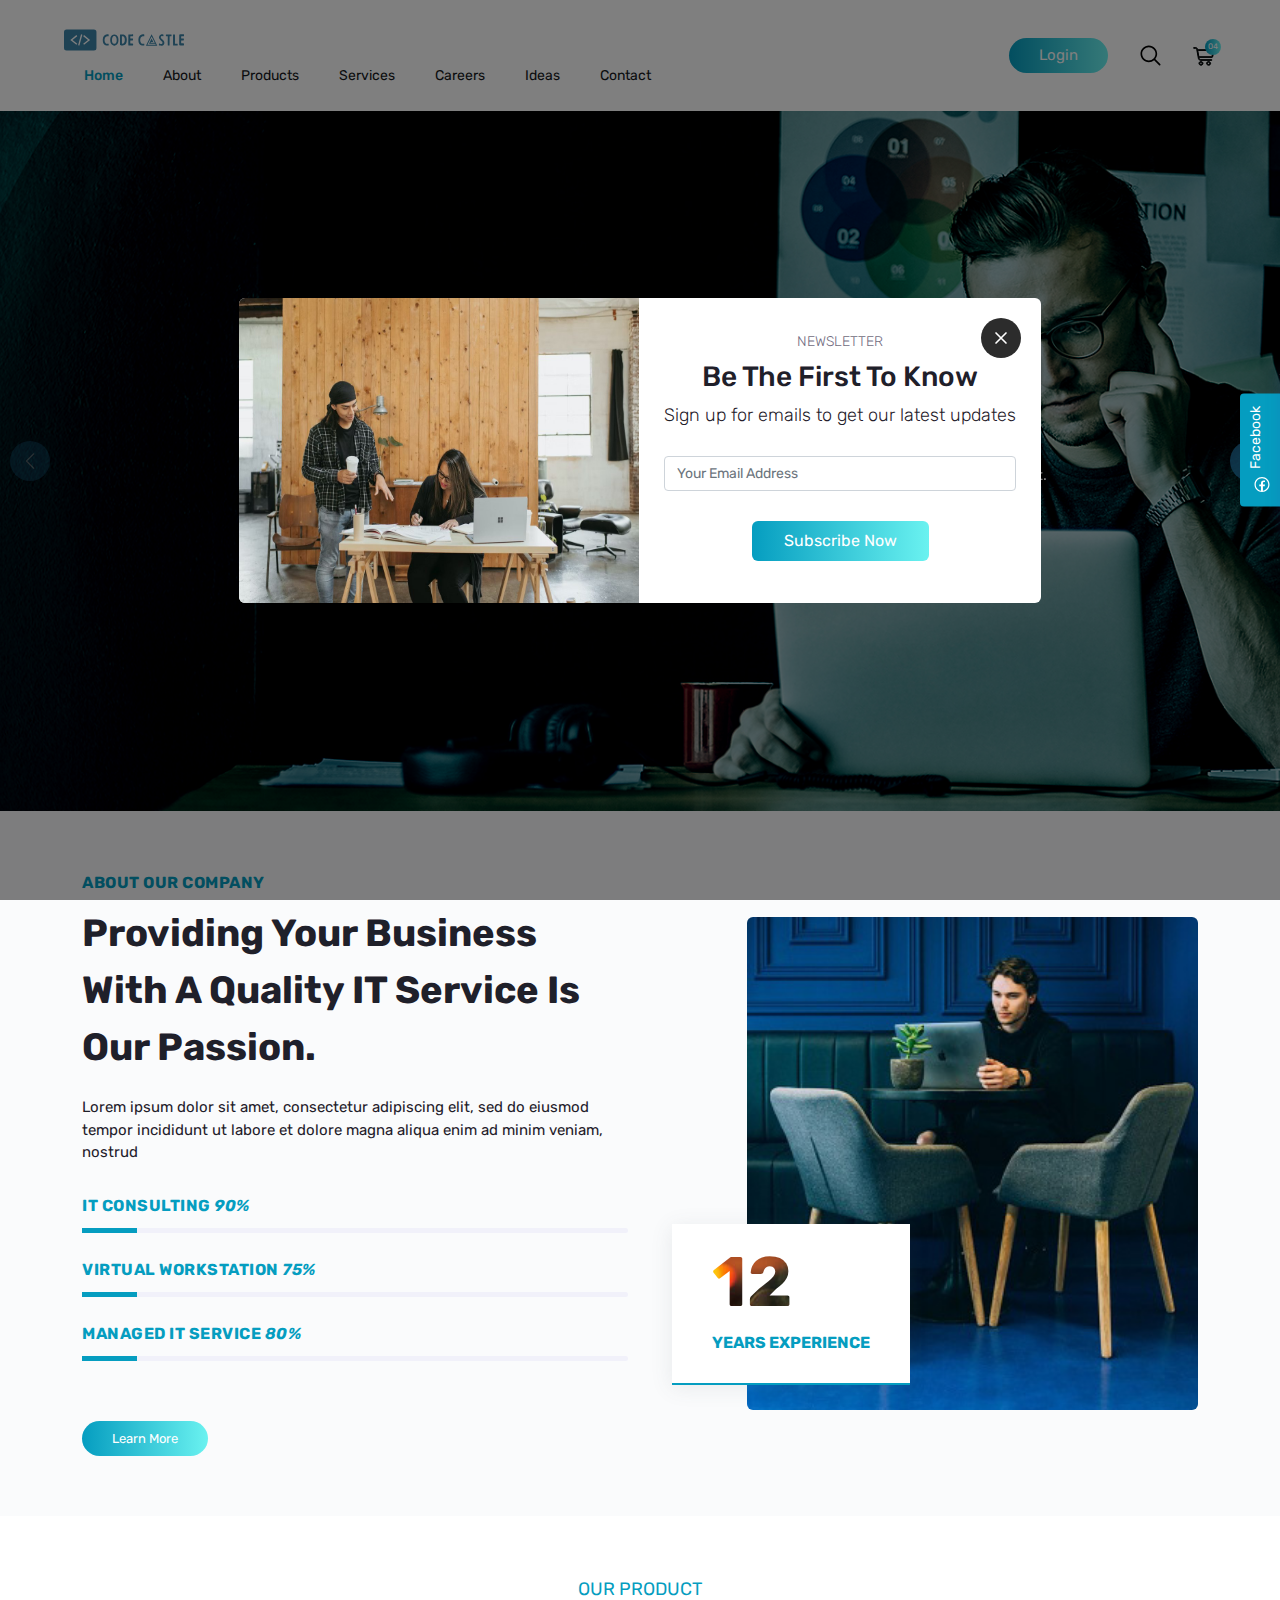
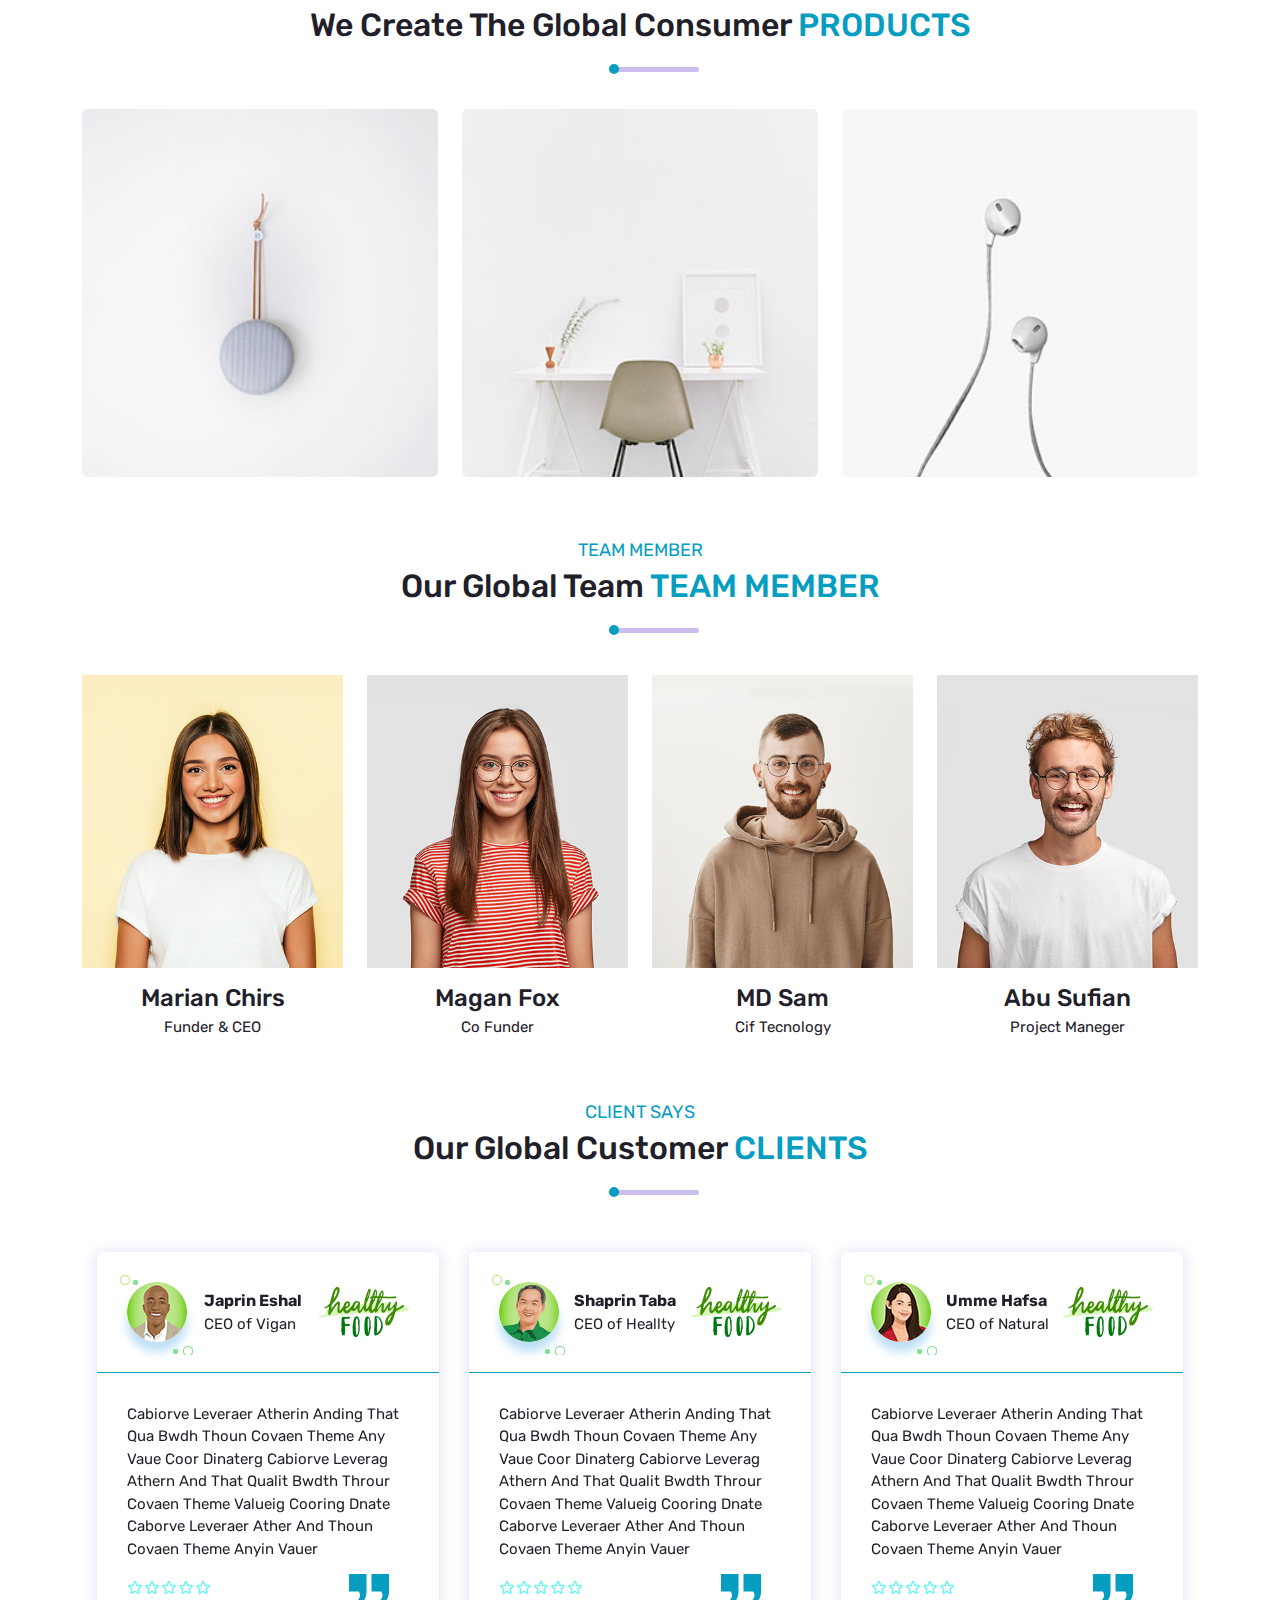
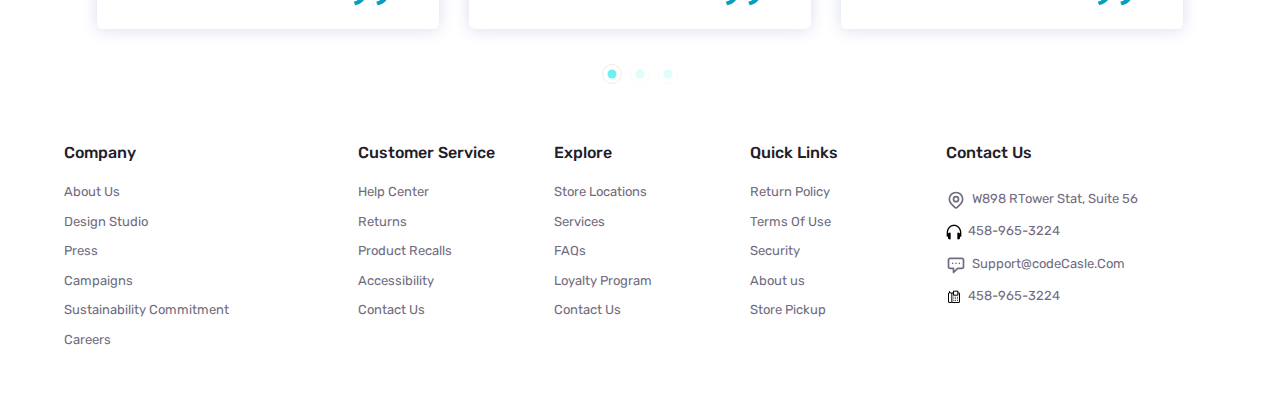
==== about.html @ 549ed630 "about page" ====
<!DOCTYPE html>
<html lang="en">
  <head>
    <meta charset="UTF-8" />
    <meta http-equiv="X-UA-Compatible" content="IE=edge" />
    <meta name="viewport" content="width=device-width, initial-scale=1.0" />
    <!-- google fonts -->
    <link
      href="https://fonts.googleapis.com/css2?family=Rubik:wght@300;400;500;600;700&display=swap"
      rel="stylesheet"
    />
    <!-- bootstrap css -->
    <link rel="stylesheet" href="assets/css/bootstrap.min.css" />
    <!-- animate css -->
    <link rel="stylesheet" href="assets/css/animate.css" />
    <!-- swiper css -->
    <link rel="stylesheet" href="assets/css/swiper.min.css" />
    <!-- style css -->
    <link rel="stylesheet" href="assets/sass/style.css" />
    <title>Code Castle</title>
  </head>
  <body>
    <!-- header area start -->
    <header>
      <div class="header-sticky">
        <div class="theme-container">
          <div class="header-item">
            <div class="logo-area">
              <div class="logo">
                <a href="index.html">
                  <svg
                    viewBox="0 0 380.8143394969395 66"
                    height="40"
                    width="120"
                    style="width: 120px; height: 40px;"
                  >
                    <defs id="SvgjsDefs1644"></defs>
                    <g
                      id="SvgjsG1645"
                      featurekey="symbolGroupContainer"
                      transform="matrix(1,0,0,1,0,0)"
                      fill="#3d84a8"
                    >
                      <rect width="103" height="66" rx="8"></rect>
                    </g>
                    <g
                      id="SvgjsG1646"
                      featurekey="symbolFeature-0"
                      transform="matrix(0.7184595667596766,0,0,0.7184595667596766,15.577022004604386,-3.1074701197818904)"
                      fill="#ffffff"
                    >
                      <g
                        xmlns="http://www.w3.org/2000/svg"
                        transform="translate(0,-952.36218)"
                      >
                        <path
                          style="
                            text-indent: 0;
                            text-transform: none;
                            direction: ltr;
                            block-progression: tb;
                            baseline-shift: baseline;
                            color: ;
                            enable-background: accumulate;
                          "
                          d="m 53.593797,977.56534 -13,47.99996 5.8124,1.5937 13,-47.99991 -5.8124,-1.59375 z m -20.4688,3.4375 -23.9999995,18.99996 -2.9688,2.375 2.9688,2.3438 23.9999995,19 3.75,-4.7188 -21.031199,-16.625 21.031199,-16.65622 -3.75,-4.71875 z m 33.750001,0 -3.750001,4.71875 21.031206,16.65621 -21.031206,16.625 3.750001,4.7188 24.000004,-19 2.968801,-2.3438 -2.968801,-2.375 -24.000004,-18.99996 z"
                          fill="#ffffff"
                          fill-opacity="1"
                          stroke="none"
                          marker="none"
                          visibility="visible"
                          display="inline"
                          overflow="visible"
                        ></path>
                      </g>
                    </g>
                    <g
                      id="SvgjsG1647"
                      featurekey="nameLeftFeature-0"
                      transform="matrix(1.1879132778535655,0,0,1.1879132778535655,120.6165018480144,3.435951267176149)"
                      fill="#3d84a8"
                    >
                      <path
                        d="M17.8 14.719999999999999 c0.04 -1.32 0 -2.4 0 -3.68 c0 -1.48 -2.68 -1.32 -3.64 -1.28 c-4.28 0.28 -8.36 3 -10.32 6.72 c-0.56 1.08 -0.96 2.2 -1.24 3.36 c-0.68 2.72 -0.72 5.6 -0.4 8.36 c0.28 2.6 0.96 5.2 2.56 7.28 c2.76 3.64 7.84 4.92 12.2 4.24 c0.2 -0.04 0.4 -0.08 0.56 -0.2 c0.12 -0.08 0.24 -0.24 0.24 -0.4 l0.12 -2.28 c0.04 -0.72 0 -0.68 0 -1.4 c0 -0.96 -2 -0.24 -3.24 -0.24 c-1.2 0 -2.48 -0.04 -3.56 -0.6 c-1.92 -1.08 -3 -3.24 -3.6 -5.28 c-0.68 -2.2 -0.84 -4.56 -0.44 -6.8 c0.48 -2.92 1.88 -6.28 4.96 -7.28 c1.76 -0.6 3.64 -0.4 5.4 -0.2 c0.24 0.04 0.4 -0.12 0.4 -0.32 z M42.959999999999994 17.36 c0.84 2.48 1.04 5.16 1.04 7.8 c0 2.2 -0.4 4.32 -0.96 6.44 c-0.72 2.52 -1.92 4.8 -4.08 6.28 c-1.6 1.16 -3.28 1.92 -5.24 2.12 c-0.28 0 -0.52 0.04 -0.8 0.04 c-0.24 0 -0.48 -0.04 -0.76 -0.04 c-1.96 -0.2 -3.64 -0.96 -5.28 -2.12 c-2.12 -1.48 -3.36 -3.76 -4.04 -6.28 c-0.6 -2.12 -0.96 -4.24 -0.96 -6.44 c0 -2.64 0.2 -5.32 1.04 -7.8 c1.48 -4.28 5.56 -7.32 10 -7.4 c4.44 0.08 8.52 3.12 10.04 7.4 z M39.08 28.08 c0.4 -2.44 0.24 -4.92 -0.24 -7.36 c-0.48 -2.2 -1.44 -4.36 -3.28 -5.68 c-0.32 -0.24 -0.68 -0.44 -1.04 -0.56 c-0.52 -0.24 -1.08 -0.32 -1.6 -0.32 s-1.04 0.08 -1.56 0.32 c-0.4 0.12 -0.72 0.32 -1.04 0.56 c-1.88 1.32 -2.84 3.48 -3.28 5.68 c-0.48 2.44 -0.64 4.92 -0.24 7.36 c0.4 2.2 1.2 5.16 3.28 6.28 c0.88 0.48 1.84 0.8 2.84 0.84 c1 -0.04 2 -0.36 2.88 -0.84 c2.08 -1.12 2.88 -4.08 3.28 -6.28 z M64.84 32.64 c0.24 -0.52 0.44 -1.04 0.64 -1.56 c0.44 -1.28 0.52 -2.6 0.64 -3.92 c0.24 -2.8 0.16 -5.64 -0.56 -8.36 c-0.88 -3.48 -3.12 -6.68 -6.48 -8.16 c-1.52 -0.68 -3.24 -0.76 -4.88 -0.72 c-1.72 0 -3.48 -0.08 -5.2 0.08 c-0.48 0.04 -0.72 0.28 -0.8 0.72 c-0.08 0.48 -0.16 0.96 -0.16 1.4 c0.08 2.44 0 9.68 0.08 10.88 c0.04 1.08 -0.08 2.4 -0.08 3.48 c0.04 2.68 0 5.4 0 8.08 c0 1.12 -0.04 2.2 -0.04 3.32 c0 1.2 -0.44 1.72 2.84 1.72 c2.92 0 5.96 -0.24 8.72 -1.28 c2.56 -0.92 4.16 -3.28 5.28 -5.68 z M53.2 28.48 l0 -4.8 c0 -3.04 0.08 -5 -0.04 -7.56 l0 -0.48 c0.04 -0.84 0.16 -0.88 1.04 -0.88 c1.16 -0.04 2 0.24 3 0.64 s1.56 1.28 2.08 2.12 c1 1.64 1.4 3.44 1.48 5.32 c0.04 1.08 0.08 2.16 0.08 3.24 c0 5.12 -3 8.68 -5.64 8.68 c-1.76 0 -2.04 0.12 -2.04 -1.04 c0 -1.2 0.08 -2.4 0.08 -3.6 c-0.04 -0.52 -0.04 -1.08 -0.04 -1.64 z M70.28000000000002 31.8 l-0.04 0 c0 1 -0.04 2.04 0 3.08 c0.04 1.28 0.12 2.56 0.2 3.84 c0 0.44 0.12 0.56 0.52 0.64 c0.84 0.2 1.64 0.24 2.48 0.24 c2.16 -0.08 4.32 0.08 6.48 0 c0.88 -0.04 1.28 0.04 2.16 -0.12 c0.8 -0.16 1.08 -0.6 1.08 -1.8 c-0.08 -0.76 -0.04 -1.08 -0.04 -2 c0 -1.32 -0.92 -1.76 -1.72 -1.72 c-0.56 0.04 -3.24 -0.04 -4.32 -0.04 c-1.8 0.04 -1.52 0.28 -1.52 -1.6 c0 -1.52 0.04 -3.48 0.04 -5.04 c0 -0.84 0.08 -1.12 0.88 -1.12 l5 0 c0.8 0.12 1.36 -0.44 1.36 -1.28 s0.08 -0.88 0.08 -1.72 l-0.12 -1.2 c-0.08 -0.68 -0.32 -0.92 -1 -0.92 c-0.44 0 -0.88 0.04 -1.32 0.08 c-1.72 0.12 -2.52 -0.12 -4.2 0 c-0.56 0 -0.64 -0.08 -0.68 -0.6 c-0.16 -1.56 0 -3.28 0.16 -4.84 c0.04 -0.64 0.2 -0.76 0.8 -0.8 l5.64 -0.04 c0.76 -0.08 1 -0.04 0.96 -0.8 c-0.08 -1.16 0.04 -2.36 -0.08 -3.52 c-0.08 -0.64 -0.28 -0.76 -1 -0.76 c-1.2 0.04 -1.48 0.04 -2.68 0.12 c-1.2 0.04 -6 0.04 -7.16 0.04 c-1.68 0 -1.8 -0.12 -1.84 1.92 c-0.08 1.6 -0.04 3.24 -0.04 4.88 c0 2.8 -0.16 12.84 -0.08 15.08 z M112.96000000000001 14.719999999999999 c0.04 -1.32 0 -2.4 0 -3.68 c0 -1.48 -2.68 -1.32 -3.64 -1.28 c-4.28 0.28 -8.36 3 -10.32 6.72 c-0.56 1.08 -0.96 2.2 -1.24 3.36 c-0.68 2.72 -0.72 5.6 -0.4 8.36 c0.28 2.6 0.96 5.2 2.56 7.28 c2.76 3.64 7.84 4.92 12.2 4.24 c0.2 -0.04 0.4 -0.08 0.56 -0.2 c0.12 -0.08 0.24 -0.24 0.24 -0.4 l0.12 -2.28 c0.04 -0.72 0 -0.68 0 -1.4 c0 -0.96 -2 -0.24 -3.24 -0.24 c-1.2 0 -2.48 -0.04 -3.56 -0.6 c-1.92 -1.08 -3 -3.24 -3.6 -5.28 c-0.68 -2.2 -0.84 -4.56 -0.44 -6.8 c0.48 -2.92 1.88 -6.28 4.96 -7.28 c1.76 -0.6 3.64 -0.4 5.4 -0.2 c0.24 0.04 0.4 -0.12 0.4 -0.32 z"
                      ></path>
                    </g>
                    <g
                      id="SvgjsG1648"
                      featurekey="inlineSymbolFeature-0"
                      transform="matrix(0.45,0,0,0.45,255.5,10.5)"
                      fill="#3d84a8"
                    >
                      <path
                        xmlns="http://www.w3.org/2000/svg"
                        d="M50,10L10,90h80L50,10z M50,24.909L72.546,70H42.36l3.333-6.667h16.064L50,39.814L31.575,76.667h44.304l3.333,6.666H20.788  L50,24.909z"
                      ></path>
                    </g>
                    <g
                      id="SvgjsG1649"
                      featurekey="nameRightFeature-0"
                      transform="matrix(1.182702551094931,0,0,1.182702551094931,298.6351877571054,3.4568273422665303)"
                      fill="#3d84a8"
                    >
                      <path
                        d="M10.16 9.8 c-0.76 0.04 -1.52 0.16 -2.28 0.4 c-1.64 0.56 -3.12 1.68 -4.12 3.12 c-0.88 1.32 -1.24 2.88 -1.36 4.44 c-0.08 1.2 0.04 2.44 0.6 3.52 c0.6 1.16 1.64 2.16 2.52 3.12 c0.8 0.84 1.6 1.68 2.48 2.44 c0.8 0.76 1.72 1.36 2.52 2.16 c1.16 1.16 1.6 3.8 0.76 5.24 c-1 1.6 -3.36 1.84 -4.92 1.32 c-0.8 -0.28 -1.52 -0.88 -2.2 -1.36 c-0.4 -0.28 -0.88 -0.4 -1.16 0.08 c-0.16 0.24 -0.24 0.52 -0.32 0.76 c-0.28 1 -0.64 1.92 -0.68 3 c-0.04 1.24 2.32 1.6 3.2 1.8 c3.92 0.92 8.64 0.2 10.68 -3.68 c0.4 -0.8 0.68 -1.64 0.84 -2.52 c0.04 -0.32 0.08 -0.6 0.08 -0.92 c0.16 -2.56 -0.88 -4.72 -2.44 -6.64 c-1.68 -2.08 -3.8 -3.52 -5.76 -5.32 c-1.2 -1.12 -1.64 -2.88 -1.28 -4.48 c0.36 -1.72 2.32 -2.16 3.8 -1.72 c0.44 0.12 0.8 0.32 1.2 0.56 c0.24 0.12 0.48 0.28 0.8 0.28 c0.56 0.04 0.64 -0.4 0.76 -0.84 c0.28 -1 0.76 -1.8 0.96 -2.76 c0.2 -1.08 -0.68 -1.28 -1.56 -1.56 c-1.04 -0.28 -2.04 -0.48 -3.12 -0.44 z M25.880000000000003 35.64 c0.04 1.24 0.04 2.48 0.08 3.72 c0 0.56 0.04 0.64 0.6 0.64 l3.6 0 c0.76 0 0.6 -1.28 0.56 -1.96 l0.12 -22.4 c0 -0.6 0.2 -0.8 1 -0.8 l3.52 0 c0.84 0 0.64 -1.44 0.64 -2.44 c0 -0.88 0.32 -2.4 -0.64 -2.4 c-0.68 0 -7.2 0 -9.88 0.04 c-1.32 0 -2.4 -0.04 -3.72 -0.04 c-1 0 -0.96 0.8 -0.96 2.56 c0 1.12 -0.04 2.24 0.92 2.24 c0.56 0 2.84 0 3.48 0.04 c0.4 0 0.68 0.12 0.76 0.56 c0 0.12 0.04 0.24 0.04 0.36 c0 2.88 -0.2 16.28 -0.12 19.88 z M40.040000000000006 13.920000000000002 c-0.04 2.48 0.2 20.6 0.16 21.92 c0 1.24 0 2.48 0.04 3.72 c0 0.2 0.12 0.4 0.32 0.4 c2.8 0.12 5.56 -0.12 8.36 -0.08 c0.92 0.04 1.84 0 2.72 0 c0.88 -0.04 0.96 -0.4 0.92 -1.12 c-0.04 -1.12 -0.04 -2.12 -0.04 -3.2 c-0.04 -0.56 -0.36 -0.76 -0.84 -0.76 c-1.64 0.04 -3.28 -0.04 -4.92 0.04 c-0.28 0.04 -0.56 0.04 -0.84 0.04 c-0.48 -0.04 -0.6 -0.16 -0.64 -0.68 l0 -0.6 c-0.12 -3.32 0.12 -6.76 0.12 -10.08 c-0.04 -2.8 0 -5.32 -0.04 -7.8 c0 -1.08 0 -2.16 -0.04 -3.2 c-0.04 -0.64 0 -1.32 -0.16 -1.96 c-0.08 -0.24 -0.2 -0.56 -0.48 -0.56 l-3.76 0 c-0.64 0 -0.84 0.44 -0.88 1.08 l0 2.84 z M56.6 31.8 l-0.04 0 c0 1 -0.04 2.04 0 3.08 c0.04 1.28 0.12 2.56 0.2 3.84 c0 0.44 0.12 0.56 0.52 0.64 c0.84 0.2 1.64 0.24 2.48 0.24 c2.16 -0.08 4.32 0.08 6.48 0 c0.88 -0.04 1.28 0.04 2.16 -0.12 c0.8 -0.16 1.08 -0.6 1.08 -1.8 c-0.08 -0.76 -0.04 -1.08 -0.04 -2 c0 -1.32 -0.92 -1.76 -1.72 -1.72 c-0.56 0.04 -3.24 -0.04 -4.32 -0.04 c-1.8 0.04 -1.52 0.28 -1.52 -1.6 c0 -1.52 0.04 -3.48 0.04 -5.04 c0 -0.84 0.08 -1.12 0.88 -1.12 l5 0 c0.8 0.12 1.36 -0.44 1.36 -1.28 s0.08 -0.88 0.08 -1.72 l-0.12 -1.2 c-0.08 -0.68 -0.32 -0.92 -1 -0.92 c-0.44 0 -0.88 0.04 -1.32 0.08 c-1.72 0.12 -2.52 -0.12 -4.2 0 c-0.56 0 -0.64 -0.08 -0.68 -0.6 c-0.16 -1.56 0 -3.28 0.16 -4.84 c0.04 -0.64 0.2 -0.76 0.8 -0.8 l5.64 -0.04 c0.76 -0.08 1 -0.04 0.96 -0.8 c-0.08 -1.16 0.04 -2.36 -0.08 -3.52 c-0.08 -0.64 -0.28 -0.76 -1 -0.76 c-1.2 0.04 -1.48 0.04 -2.68 0.12 c-1.2 0.04 -6 0.04 -7.16 0.04 c-1.68 0 -1.8 -0.12 -1.84 1.92 c-0.08 1.6 -0.04 3.24 -0.04 4.88 c0 2.8 -0.16 12.84 -0.08 15.08 z"
                      ></path>
                    </g>
                  </svg>
                </a>
              </div>
              <div class="main-menu">
                <div class="mobile-logo">
                  <a href="index.html">
                    <svg
                      viewBox="0 0 380.8143394969395 66"
                      height="40"
                      width="120"
                      style="width: 120px; height: 40px;"
                    >
                      <defs id="SvgjsDefs1644"></defs>
                      <g
                        id="SvgjsG1645"
                        featurekey="symbolGroupContainer"
                        transform="matrix(1,0,0,1,0,0)"
                        fill="#3d84a8"
                      >
                        <rect width="103" height="66" rx="8"></rect>
                      </g>
                      <g
                        id="SvgjsG1646"
                        featurekey="symbolFeature-0"
                        transform="matrix(0.7184595667596766,0,0,0.7184595667596766,15.577022004604386,-3.1074701197818904)"
                        fill="#ffffff"
                      >
                        <g
                          xmlns="http://www.w3.org/2000/svg"
                          transform="translate(0,-952.36218)"
                        >
                          <path
                            style="
                              text-indent: 0;
                              text-transform: none;
                              direction: ltr;
                              block-progression: tb;
                              baseline-shift: baseline;
                              color: ;
                              enable-background: accumulate;
                            "
                            d="m 53.593797,977.56534 -13,47.99996 5.8124,1.5937 13,-47.99991 -5.8124,-1.59375 z m -20.4688,3.4375 -23.9999995,18.99996 -2.9688,2.375 2.9688,2.3438 23.9999995,19 3.75,-4.7188 -21.031199,-16.625 21.031199,-16.65622 -3.75,-4.71875 z m 33.750001,0 -3.750001,4.71875 21.031206,16.65621 -21.031206,16.625 3.750001,4.7188 24.000004,-19 2.968801,-2.3438 -2.968801,-2.375 -24.000004,-18.99996 z"
                            fill="#ffffff"
                            fill-opacity="1"
                            stroke="none"
                            marker="none"
                            visibility="visible"
                            display="inline"
                            overflow="visible"
                          ></path>
                        </g>
                      </g>
                      <g
                        id="SvgjsG1647"
                        featurekey="nameLeftFeature-0"
                        transform="matrix(1.1879132778535655,0,0,1.1879132778535655,120.6165018480144,3.435951267176149)"
                        fill="#3d84a8"
                      >
                        <path
                          d="M17.8 14.719999999999999 c0.04 -1.32 0 -2.4 0 -3.68 c0 -1.48 -2.68 -1.32 -3.64 -1.28 c-4.28 0.28 -8.36 3 -10.32 6.72 c-0.56 1.08 -0.96 2.2 -1.24 3.36 c-0.68 2.72 -0.72 5.6 -0.4 8.36 c0.28 2.6 0.96 5.2 2.56 7.28 c2.76 3.64 7.84 4.92 12.2 4.24 c0.2 -0.04 0.4 -0.08 0.56 -0.2 c0.12 -0.08 0.24 -0.24 0.24 -0.4 l0.12 -2.28 c0.04 -0.72 0 -0.68 0 -1.4 c0 -0.96 -2 -0.24 -3.24 -0.24 c-1.2 0 -2.48 -0.04 -3.56 -0.6 c-1.92 -1.08 -3 -3.24 -3.6 -5.28 c-0.68 -2.2 -0.84 -4.56 -0.44 -6.8 c0.48 -2.92 1.88 -6.28 4.96 -7.28 c1.76 -0.6 3.64 -0.4 5.4 -0.2 c0.24 0.04 0.4 -0.12 0.4 -0.32 z M42.959999999999994 17.36 c0.84 2.48 1.04 5.16 1.04 7.8 c0 2.2 -0.4 4.32 -0.96 6.44 c-0.72 2.52 -1.92 4.8 -4.08 6.28 c-1.6 1.16 -3.28 1.92 -5.24 2.12 c-0.28 0 -0.52 0.04 -0.8 0.04 c-0.24 0 -0.48 -0.04 -0.76 -0.04 c-1.96 -0.2 -3.64 -0.96 -5.28 -2.12 c-2.12 -1.48 -3.36 -3.76 -4.04 -6.28 c-0.6 -2.12 -0.96 -4.24 -0.96 -6.44 c0 -2.64 0.2 -5.32 1.04 -7.8 c1.48 -4.28 5.56 -7.32 10 -7.4 c4.44 0.08 8.52 3.12 10.04 7.4 z M39.08 28.08 c0.4 -2.44 0.24 -4.92 -0.24 -7.36 c-0.48 -2.2 -1.44 -4.36 -3.28 -5.68 c-0.32 -0.24 -0.68 -0.44 -1.04 -0.56 c-0.52 -0.24 -1.08 -0.32 -1.6 -0.32 s-1.04 0.08 -1.56 0.32 c-0.4 0.12 -0.72 0.32 -1.04 0.56 c-1.88 1.32 -2.84 3.48 -3.28 5.68 c-0.48 2.44 -0.64 4.92 -0.24 7.36 c0.4 2.2 1.2 5.16 3.28 6.28 c0.88 0.48 1.84 0.8 2.84 0.84 c1 -0.04 2 -0.36 2.88 -0.84 c2.08 -1.12 2.88 -4.08 3.28 -6.28 z M64.84 32.64 c0.24 -0.52 0.44 -1.04 0.64 -1.56 c0.44 -1.28 0.52 -2.6 0.64 -3.92 c0.24 -2.8 0.16 -5.64 -0.56 -8.36 c-0.88 -3.48 -3.12 -6.68 -6.48 -8.16 c-1.52 -0.68 -3.24 -0.76 -4.88 -0.72 c-1.72 0 -3.48 -0.08 -5.2 0.08 c-0.48 0.04 -0.72 0.28 -0.8 0.72 c-0.08 0.48 -0.16 0.96 -0.16 1.4 c0.08 2.44 0 9.68 0.08 10.88 c0.04 1.08 -0.08 2.4 -0.08 3.48 c0.04 2.68 0 5.4 0 8.08 c0 1.12 -0.04 2.2 -0.04 3.32 c0 1.2 -0.44 1.72 2.84 1.72 c2.92 0 5.96 -0.24 8.72 -1.28 c2.56 -0.92 4.16 -3.28 5.28 -5.68 z M53.2 28.48 l0 -4.8 c0 -3.04 0.08 -5 -0.04 -7.56 l0 -0.48 c0.04 -0.84 0.16 -0.88 1.04 -0.88 c1.16 -0.04 2 0.24 3 0.64 s1.56 1.28 2.08 2.12 c1 1.64 1.4 3.44 1.48 5.32 c0.04 1.08 0.08 2.16 0.08 3.24 c0 5.12 -3 8.68 -5.64 8.68 c-1.76 0 -2.04 0.12 -2.04 -1.04 c0 -1.2 0.08 -2.4 0.08 -3.6 c-0.04 -0.52 -0.04 -1.08 -0.04 -1.64 z M70.28000000000002 31.8 l-0.04 0 c0 1 -0.04 2.04 0 3.08 c0.04 1.28 0.12 2.56 0.2 3.84 c0 0.44 0.12 0.56 0.52 0.64 c0.84 0.2 1.64 0.24 2.48 0.24 c2.16 -0.08 4.32 0.08 6.48 0 c0.88 -0.04 1.28 0.04 2.16 -0.12 c0.8 -0.16 1.08 -0.6 1.08 -1.8 c-0.08 -0.76 -0.04 -1.08 -0.04 -2 c0 -1.32 -0.92 -1.76 -1.72 -1.72 c-0.56 0.04 -3.24 -0.04 -4.32 -0.04 c-1.8 0.04 -1.52 0.28 -1.52 -1.6 c0 -1.52 0.04 -3.48 0.04 -5.04 c0 -0.84 0.08 -1.12 0.88 -1.12 l5 0 c0.8 0.12 1.36 -0.44 1.36 -1.28 s0.08 -0.88 0.08 -1.72 l-0.12 -1.2 c-0.08 -0.68 -0.32 -0.92 -1 -0.92 c-0.44 0 -0.88 0.04 -1.32 0.08 c-1.72 0.12 -2.52 -0.12 -4.2 0 c-0.56 0 -0.64 -0.08 -0.68 -0.6 c-0.16 -1.56 0 -3.28 0.16 -4.84 c0.04 -0.64 0.2 -0.76 0.8 -0.8 l5.64 -0.04 c0.76 -0.08 1 -0.04 0.96 -0.8 c-0.08 -1.16 0.04 -2.36 -0.08 -3.52 c-0.08 -0.64 -0.28 -0.76 -1 -0.76 c-1.2 0.04 -1.48 0.04 -2.68 0.12 c-1.2 0.04 -6 0.04 -7.16 0.04 c-1.68 0 -1.8 -0.12 -1.84 1.92 c-0.08 1.6 -0.04 3.24 -0.04 4.88 c0 2.8 -0.16 12.84 -0.08 15.08 z M112.96000000000001 14.719999999999999 c0.04 -1.32 0 -2.4 0 -3.68 c0 -1.48 -2.68 -1.32 -3.64 -1.28 c-4.28 0.28 -8.36 3 -10.32 6.72 c-0.56 1.08 -0.96 2.2 -1.24 3.36 c-0.68 2.72 -0.72 5.6 -0.4 8.36 c0.28 2.6 0.96 5.2 2.56 7.28 c2.76 3.64 7.84 4.92 12.2 4.24 c0.2 -0.04 0.4 -0.08 0.56 -0.2 c0.12 -0.08 0.24 -0.24 0.24 -0.4 l0.12 -2.28 c0.04 -0.72 0 -0.68 0 -1.4 c0 -0.96 -2 -0.24 -3.24 -0.24 c-1.2 0 -2.48 -0.04 -3.56 -0.6 c-1.92 -1.08 -3 -3.24 -3.6 -5.28 c-0.68 -2.2 -0.84 -4.56 -0.44 -6.8 c0.48 -2.92 1.88 -6.28 4.96 -7.28 c1.76 -0.6 3.64 -0.4 5.4 -0.2 c0.24 0.04 0.4 -0.12 0.4 -0.32 z"
                        ></path>
                      </g>
                      <g
                        id="SvgjsG1648"
                        featurekey="inlineSymbolFeature-0"
                        transform="matrix(0.45,0,0,0.45,255.5,10.5)"
                        fill="#3d84a8"
                      >
                        <path
                          xmlns="http://www.w3.org/2000/svg"
                          d="M50,10L10,90h80L50,10z M50,24.909L72.546,70H42.36l3.333-6.667h16.064L50,39.814L31.575,76.667h44.304l3.333,6.666H20.788  L50,24.909z"
                        ></path>
                      </g>
                      <g
                        id="SvgjsG1649"
                        featurekey="nameRightFeature-0"
                        transform="matrix(1.182702551094931,0,0,1.182702551094931,298.6351877571054,3.4568273422665303)"
                        fill="#3d84a8"
                      >
                        <path
                          d="M10.16 9.8 c-0.76 0.04 -1.52 0.16 -2.28 0.4 c-1.64 0.56 -3.12 1.68 -4.12 3.12 c-0.88 1.32 -1.24 2.88 -1.36 4.44 c-0.08 1.2 0.04 2.44 0.6 3.52 c0.6 1.16 1.64 2.16 2.52 3.12 c0.8 0.84 1.6 1.68 2.48 2.44 c0.8 0.76 1.72 1.36 2.52 2.16 c1.16 1.16 1.6 3.8 0.76 5.24 c-1 1.6 -3.36 1.84 -4.92 1.32 c-0.8 -0.28 -1.52 -0.88 -2.2 -1.36 c-0.4 -0.28 -0.88 -0.4 -1.16 0.08 c-0.16 0.24 -0.24 0.52 -0.32 0.76 c-0.28 1 -0.64 1.92 -0.68 3 c-0.04 1.24 2.32 1.6 3.2 1.8 c3.92 0.92 8.64 0.2 10.68 -3.68 c0.4 -0.8 0.68 -1.64 0.84 -2.52 c0.04 -0.32 0.08 -0.6 0.08 -0.92 c0.16 -2.56 -0.88 -4.72 -2.44 -6.64 c-1.68 -2.08 -3.8 -3.52 -5.76 -5.32 c-1.2 -1.12 -1.64 -2.88 -1.28 -4.48 c0.36 -1.72 2.32 -2.16 3.8 -1.72 c0.44 0.12 0.8 0.32 1.2 0.56 c0.24 0.12 0.48 0.28 0.8 0.28 c0.56 0.04 0.64 -0.4 0.76 -0.84 c0.28 -1 0.76 -1.8 0.96 -2.76 c0.2 -1.08 -0.68 -1.28 -1.56 -1.56 c-1.04 -0.28 -2.04 -0.48 -3.12 -0.44 z M25.880000000000003 35.64 c0.04 1.24 0.04 2.48 0.08 3.72 c0 0.56 0.04 0.64 0.6 0.64 l3.6 0 c0.76 0 0.6 -1.28 0.56 -1.96 l0.12 -22.4 c0 -0.6 0.2 -0.8 1 -0.8 l3.52 0 c0.84 0 0.64 -1.44 0.64 -2.44 c0 -0.88 0.32 -2.4 -0.64 -2.4 c-0.68 0 -7.2 0 -9.88 0.04 c-1.32 0 -2.4 -0.04 -3.72 -0.04 c-1 0 -0.96 0.8 -0.96 2.56 c0 1.12 -0.04 2.24 0.92 2.24 c0.56 0 2.84 0 3.48 0.04 c0.4 0 0.68 0.12 0.76 0.56 c0 0.12 0.04 0.24 0.04 0.36 c0 2.88 -0.2 16.28 -0.12 19.88 z M40.040000000000006 13.920000000000002 c-0.04 2.48 0.2 20.6 0.16 21.92 c0 1.24 0 2.48 0.04 3.72 c0 0.2 0.12 0.4 0.32 0.4 c2.8 0.12 5.56 -0.12 8.36 -0.08 c0.92 0.04 1.84 0 2.72 0 c0.88 -0.04 0.96 -0.4 0.92 -1.12 c-0.04 -1.12 -0.04 -2.12 -0.04 -3.2 c-0.04 -0.56 -0.36 -0.76 -0.84 -0.76 c-1.64 0.04 -3.28 -0.04 -4.92 0.04 c-0.28 0.04 -0.56 0.04 -0.84 0.04 c-0.48 -0.04 -0.6 -0.16 -0.64 -0.68 l0 -0.6 c-0.12 -3.32 0.12 -6.76 0.12 -10.08 c-0.04 -2.8 0 -5.32 -0.04 -7.8 c0 -1.08 0 -2.16 -0.04 -3.2 c-0.04 -0.64 0 -1.32 -0.16 -1.96 c-0.08 -0.24 -0.2 -0.56 -0.48 -0.56 l-3.76 0 c-0.64 0 -0.84 0.44 -0.88 1.08 l0 2.84 z M56.6 31.8 l-0.04 0 c0 1 -0.04 2.04 0 3.08 c0.04 1.28 0.12 2.56 0.2 3.84 c0 0.44 0.12 0.56 0.52 0.64 c0.84 0.2 1.64 0.24 2.48 0.24 c2.16 -0.08 4.32 0.08 6.48 0 c0.88 -0.04 1.28 0.04 2.16 -0.12 c0.8 -0.16 1.08 -0.6 1.08 -1.8 c-0.08 -0.76 -0.04 -1.08 -0.04 -2 c0 -1.32 -0.92 -1.76 -1.72 -1.72 c-0.56 0.04 -3.24 -0.04 -4.32 -0.04 c-1.8 0.04 -1.52 0.28 -1.52 -1.6 c0 -1.52 0.04 -3.48 0.04 -5.04 c0 -0.84 0.08 -1.12 0.88 -1.12 l5 0 c0.8 0.12 1.36 -0.44 1.36 -1.28 s0.08 -0.88 0.08 -1.72 l-0.12 -1.2 c-0.08 -0.68 -0.32 -0.92 -1 -0.92 c-0.44 0 -0.88 0.04 -1.32 0.08 c-1.72 0.12 -2.52 -0.12 -4.2 0 c-0.56 0 -0.64 -0.08 -0.68 -0.6 c-0.16 -1.56 0 -3.28 0.16 -4.84 c0.04 -0.64 0.2 -0.76 0.8 -0.8 l5.64 -0.04 c0.76 -0.08 1 -0.04 0.96 -0.8 c-0.08 -1.16 0.04 -2.36 -0.08 -3.52 c-0.08 -0.64 -0.28 -0.76 -1 -0.76 c-1.2 0.04 -1.48 0.04 -2.68 0.12 c-1.2 0.04 -6 0.04 -7.16 0.04 c-1.68 0 -1.8 -0.12 -1.84 1.92 c-0.08 1.6 -0.04 3.24 -0.04 4.88 c0 2.8 -0.16 12.84 -0.08 15.08 z"
                        ></path>
                      </g>
                    </svg>
                  </a>
                </div>
                <ul class="menu-list" id="accordionExample">
                  <li><a href="#0" class="active">Home</a></li>
                  <li><a href="#0">About</a></li>
                  <li class="headingOne">
                    <a
                      href="#collapseOne"
                      data-bs-toggle="collapse"
                      aria-expanded="true"
                      aria-controls="collapseOne"
                      >Products</a
                    >
                    <div class="sub-menu">
                      <ul class="sub-list genre" id="myDIV">
                        <li><a href="product-view.html">Product View</a></li>
                        <li>
                          <a href="product-details.html">Product Details</a>
                        </li>
                        <li><a class="" href="#0">Living Room</a></li>
                        <li><a href="#0">Bedroom</a></li>
                        <li><a href="#0">Dining Room</a></li>
                        <li><a href="#0">Study Room</a></li>
                        <li><a href="#0">Office</a></li>
                        <li><a href="#0">Lighting</a></li>
                        <li><a href="#0">Kids & Baby Room</a></li>
                        <li><a href="#0">Gaming</a></li>
                        <li><a href="#0">Out Door</a></li>
                        <li><a href="#0">Gift Card</a></li>
                        <li><a href="#0">Shelves & Wall System</a></li>
                        <li><a href="#0">Kitchen</a></li>
                        <li><a href="#0">Tableware</a></li>
                        <li><a href="#0">Accessories</a></li>
                        <li><a href="#0">Textiles</a></li>
                        <li><a href="#0">Mattress</a></li>
                        <li><a href="#0">Pet Products</a></li>
                        <li><a href="#0">Eco-Friendly</a></li>
                        <li><a href="#0">Smart Series</a></li>
                        <li><a href="#0">Artist Clube</a></li>
                        <li><a href="#0">Lighting</a></li>
                        <li><a href="#0">Kids & Baby Room</a></li>
                        <li><a href="#0">Gaming</a></li>
                        <li><a href="#0">Out Door</a></li>
                        <li><a href="#0">Gift Card</a></li>
                        <li><a href="#0">Shelves & Wall System</a></li>
                        <li><a href="#0">Kitchen</a></li>
                        <li><a href="#0">Tableware</a></li>
                        <li><a href="#0">Accessories</a></li>
                        <li><a href="#0">Textiles</a></li>
                        <li><a href="#0">Kids & Baby Room</a></li>
                        <li><a href="#0">Gaming</a></li>
                        <li><a href="#0">Out Door</a></li>
                        <li><a href="#0">Gift Card</a></li>
                        <li><a href="#0">Shelves & Wall System</a></li>
                        <li><a href="#0">Kitchen</a></li>
                        <li><a href="#0">Tableware</a></li>
                        <li><a href="#0">Accessories</a></li>
                        <li><a href="#0">Textiles</a></li>
                      </ul>
                    </div>
                    <div class="mobile-submenu d-lg-none">
                      <div
                        id="collapseOne"
                        class="accordion-collapse collapse"
                        aria-labelledby="headingOne"
                        data-bs-parent="#accordionExample"
                      >
                        <div class="accordion-body">
                          <ul class="mobile-list">
                            <li>
                              <a href="#0">Item One</a>
                            </li>
                            <li>
                              <a href="#0">Item Two</a>
                            </li>
                            <li>
                              <a href="#0">Item Three</a>
                            </li>
                            <li>
                              <a href="#0">Item Four</a>
                            </li>
                          </ul>
                        </div>
                      </div>
                    </div>
                  </li>
                  <li>
                    <a href="#0">Services</a>
                  </li>
                  <li><a href="#0">Careers</a></li>
                  <li><a href="#0">Ideas</a></li>
                  <li><a href="#0">Contact</a></li>
                </ul>
              </div>
            </div>
            <div class="user-item">
              <div class="item-list">
                <button type="button" class="d-lg-none bg-transparent">
                  <svg
                    xmlns="http://www.w3.org/2000/svg"
                    height="40"
                    width="40"
                    fill="none"
                    viewBox="0 0 24 24"
                    stroke="#ff0a0a"
                  >
                    <path
                      stroke-linecap="round"
                      stroke-linejoin="round"
                      stroke-width="2"
                      d="M5.121 17.804A13.937 13.937 0 0112 16c2.5 0 4.847.655 6.879 1.804M15 10a3 3 0 11-6 0 3 3 0 016 0zm6 2a9 9 0 11-18 0 9 9 0 0118 0z"
                    />
                  </svg>
                </button>
                <button
                  type="button"
                  class="btn d-none d-lg-flex"
                  data-bs-target="#login"
                  data-bs-toggle="modal"
                >
                  <span>Login</span>
                </button>
                <button type="button" class="search-bar">
                  <svg
                    fill="#000000"
                    xmlns="http://www.w3.org/2000/svg"
                    viewBox="0 0 30 30"
                    width="25px"
                    height="25px"
                  >
                    <path
                      d="M 13 3 C 7.4889971 3 3 7.4889971 3 13 C 3 18.511003 7.4889971 23 13 23 C 15.396508 23 17.597385 22.148986 19.322266 20.736328 L 25.292969 26.707031 A 1.0001 1.0001 0 1 0 26.707031 25.292969 L 20.736328 19.322266 C 22.148986 17.597385 23 15.396508 23 13 C 23 7.4889971 18.511003 3 13 3 z M 13 5 C 17.430123 5 21 8.5698774 21 13 C 21 17.430123 17.430123 21 13 21 C 8.5698774 21 5 17.430123 5 13 C 5 8.5698774 8.5698774 5 13 5 z"
                    />
                  </svg>
                </button>
                <div class="search-input">
                  <div class="search-input-icon">
                    <svg
                      fill="#000000"
                      xmlns="http://www.w3.org/2000/svg"
                      viewBox="0 0 30 30"
                      width="25px"
                      height="25px"
                    >
                      <path
                        d="M 13 3 C 7.4889971 3 3 7.4889971 3 13 C 3 18.511003 7.4889971 23 13 23 C 15.396508 23 17.597385 22.148986 19.322266 20.736328 L 25.292969 26.707031 A 1.0001 1.0001 0 1 0 26.707031 25.292969 L 20.736328 19.322266 C 22.148986 17.597385 23 15.396508 23 13 C 23 7.4889971 18.511003 3 13 3 z M 13 5 C 17.430123 5 21 8.5698774 21 13 C 21 17.430123 17.430123 21 13 21 C 8.5698774 21 5 17.430123 5 13 C 5 8.5698774 8.5698774 5 13 5 z"
                      />
                    </svg>
                  </div>
                  <input
                    class="input"
                    type="text"
                    placeholder="Explore Info..."
                    tabindex="-1"
                    id="searchList"
                    value=""
                  />
                  <div class="search-input-close">
                    <svg
                      fill="#000000"
                      xmlns="http://www.w3.org/2000/svg"
                      viewBox="0 0 50 50"
                      width="25px"
                      height="25px"
                    >
                      <path
                        d="M 7.71875 6.28125 L 6.28125 7.71875 L 23.5625 25 L 6.28125 42.28125 L 7.71875 43.71875 L 25 26.4375 L 42.28125 43.71875 L 43.71875 42.28125 L 26.4375 25 L 43.71875 7.71875 L 42.28125 6.28125 L 25 23.5625 Z"
                      />
                    </svg>
                  </div>
                  <ul class="search-list search-list-main"></ul>
                </div>
                <button type="button" class="cartBtn">
                  <svg
                    width="23"
                    height="19"
                    viewBox="0 0 23 19"
                    fill="none"
                    xmlns="http://www.w3.org/2000/svg"
                  >
                    <path
                      d="M6.11416 10.9626L6.2061 11.428C6.32537 12.1851 7.01891 12.6638 7.75639 12.6638H18.6859C18.9666 12.6638 19.1025 12.8459 19.1025 13.0075C19.1025 13.1691 18.9666 13.3513 18.6859 13.3513H7.7799C6.58275 13.3513 5.56788 12.5236 5.38086 11.5121C5.38078 11.5116 5.38069 11.5112 5.38061 11.5107L5.14609 10.1939L5.13857 10.1516L5.12396 10.1113C5.11776 10.0942 5.1121 10.0755 5.1085 10.06C5.10776 10.0569 5.10722 10.0543 5.10683 10.0523V10.0203L5.09883 9.97612L3.68909 2.1905C3.59377 1.6323 3.09324 1.30078 2.58546 1.30078H0.916665C0.63589 1.30078 0.5 1.11864 0.5 0.957032C0.5 0.795421 0.63589 0.613281 0.916665 0.613281H2.56196C3.57177 0.613281 4.36501 1.26585 4.51156 2.08996L4.53351 2.27176L4.58663 2.71184H5.0299H21.0598C21.2075 2.71184 21.326 2.79027 21.4028 2.86097L21.4498 2.90429C21.5154 3.01673 21.5165 3.10745 21.497 3.17316L21.497 3.17315L21.4955 3.17848L19.5243 10.1122C19.4903 10.2099 19.4172 10.2982 19.3345 10.3409C19.2521 10.3705 19.1564 10.38 19.0801 10.37L19.0476 10.3657H19.0149H6.60469H5.99626L6.11416 10.9626ZM20.3889 4.07964L20.5705 3.44261H19.9081H5.35896H4.76204L4.86671 4.03028L5.80688 9.30913L5.88031 9.72146H6.29913H18.4038H18.7812L18.8847 9.35849L20.3889 4.07964Z"
                      fill="#030708"
                      stroke="#030708"
                    ></path>
                    <path
                      d="M5.92944 16.361C5.92944 15.396 6.79708 14.5244 7.9679 14.5244C9.13255 14.5244 10.0063 15.4119 10.0063 16.3826C10.0063 17.3476 9.13871 18.2191 7.9679 18.2191C6.80324 18.2191 5.92944 17.3317 5.92944 16.361ZM9.12601 16.361C9.12601 15.7227 8.6039 15.2335 7.9679 15.2335C7.35551 15.2335 6.78627 15.7004 6.78627 16.361C6.78627 16.9992 7.30839 17.4884 7.94439 17.4884C8.55678 17.4884 9.12601 17.0215 9.12601 16.361Z"
                      fill="#030708"
                      stroke="#030708"
                    ></path>
                    <path
                      d="M13.5449 16.361C13.5449 15.396 14.4126 14.5244 15.5834 14.5244C16.7276 14.5244 17.6218 15.4148 17.6218 16.3826C17.6218 17.3476 16.7542 18.2191 15.5834 18.2191C14.4187 18.2191 13.5449 17.3317 13.5449 16.361ZM16.7415 16.361C16.7415 15.7114 16.2075 15.2335 15.5599 15.2335C14.9518 15.2335 14.3413 15.6819 14.3784 16.3779C14.388 17.0294 14.9527 17.4884 15.5599 17.4884C16.1723 17.4884 16.7415 17.0215 16.7415 16.361Z"
                      fill="#030708"
                      stroke="#030708"
                    ></path>
                  </svg>
                  <span class="pr-count">04</span>
                </button>
                <button type="button" class="movie-sliderBtn d-none">
                  <span></span>
                  <span></span>
                  <span></span>
                </button>
                <div class="movie-sidebar">
                  <div class="sidebar-title">
                    <h4>New Filims</h4>
                    <button type="button" id="croseBtn">
                      <svg
                        fill="#000000"
                        xmlns="http://www.w3.org/2000/svg"
                        viewBox="0 0 50 50"
                        width="25px"
                        height="25px"
                      >
                        <path
                          d="M 7.71875 6.28125 L 6.28125 7.71875 L 23.5625 25 L 6.28125 42.28125 L 7.71875 43.71875 L 25 26.4375 L 42.28125 43.71875 L 43.71875 42.28125 L 26.4375 25 L 43.71875 7.71875 L 42.28125 6.28125 L 25 23.5625 Z"
                        />
                      </svg>
                    </button>
                  </div>
                  <ul class="sidebar-menulist" id="accordionExample">
                    <li id="headingOne">
                      <a
                        href="#collapseOne"
                        class="drop-item collapsed"
                        data-bs-toggle="collapse"
                        aria-expanded="false"
                        aria-controls="collapseOne"
                        >Home</a
                      >
                      <div
                        id="collapseOne"
                        class="collapse"
                        aria-labelledby="headingOne"
                        data-bs-parent="#accordionExample"
                      >
                        <ul class="submenu">
                          <li><a href="index.html">Home</a></li>
                          <li><a href="movie.html">Movies</a></li>
                          <li><a href="all-movie.html">All Movies</a></li>
                          <li><a href="profile.html">Profile</a></li>
                          <li><a href="preference.html">Preference</a></li>
                          <li><a href="tv-serial.html">TV Show</a></li>
                        </ul>
                      </div>
                    </li>
                    <li><a href="#0">About</a></li>
                    <li id="headingTwo">
                      <a
                        href="#collapseTwo"
                        class="drop-item collapsed"
                        data-bs-toggle="collapse"
                        aria-expanded="false"
                        aria-controls="collapseTwo"
                        >Blogs</a
                      >
                      <div
                        id="collapseTwo"
                        class="collapse"
                        aria-labelledby="headingTwo"
                        data-bs-parent="#accordionExample"
                      >
                        <ul class="submenu">
                          <li><a href="#0">Item One</a></li>
                          <li><a href="#0">Lord of</a></li>
                          <li><a href="#0">Item Three</a></li>
                          <li><a href="#0">Item Four</a></li>
                        </ul>
                      </div>
                    </li>
                    <li><a href="#0">New Filims</a></li>
                    <li><a href="#0">Old Filims</a></li>
                    <li id="headingThree">
                      <a
                        href="#collapseThree"
                        class="drop-item collapsed"
                        data-bs-toggle="collapse"
                        aria-expanded="false"
                        aria-controls="collapseThree"
                        >Upcoming Movies</a
                      >
                      <div
                        id="collapseThree"
                        class="collapse"
                        aria-labelledby="headingThree"
                        data-bs-parent="#accordionExample"
                      >
                        <ul class="submenu">
                          <li><a href="#0">Jhon Wick</a></li>
                          <li><a href="#0">Return Of five</a></li>
                          <li><a href="#0">Ded Army</a></li>
                          <li><a href="#0">King Kong</a></li>
                        </ul>
                      </div>
                    </li>
                    <li><a href="#0">Action Movie</a></li>
                    <li><a href="#0">Thriller Movie</a></li>
                    <li><a href="#0">Most Evended</a></li>
                  </ul>
                </div>
              </div>
            </div>
            <div class="mobile-menu">
              <button type="button" id="mobileBtn">
                <svg
                  xmlns="http://www.w3.org/2000/svg"
                  height="24"
                  width="24"
                  fill="none"
                  viewBox="0 0 24 24"
                  stroke="currentColor"
                  stroke-width="2"
                >
                  <path
                    stroke-linecap="round"
                    stroke-linejoin="round"
                    d="M4 6h16M4 12h16m-7 6h7"
                  />
                </svg>
              </button>
            </div>
            <div class="body-overlay"></div>
          </div>
        </div>
      </div>
    </header>
    <!-- header area ends  -->

    <!-- banner area start -->
    <section class="banner-area">
      <div class="banner-slider swiper mySwiper">
        <div class="swiper-wrapper">
          <div class="swiper-slide banner-bg1">
            <div class="theme-container">
              <div class="row">
                <div class="col-md-6 col-12 d-none d-md-block"></div>
                <div class="col-md-6 col-12">
                  <div class="banner-content">
                    <div class="banner-text">
                      <h2>Top Quality</h2>
                      <h3>Website Solution</h3>
                      <p>
                        Lorem ipsum dolor, sit amet consectetur adipisicing
                        elit. Laudantium quaerat sapiente laboriosam!
                      </p>
                      <button type="button" class="btn">
                        <span>Get Started</span>
                      </button>
                    </div>
                  </div>
                </div>
              </div>
            </div>
          </div>
          <div class="swiper-slide banner-bg2">
            <div class="theme-container">
              <div class="row">
                <div class="col-md-6 col-12">
                  <div class="banner-content">
                    <div class="banner-text">
                      <h2>The Right People</h2>
                      <h3>For Your Team</h3>
                      <p>
                        Lorem ipsum dolor, sit amet consectetur adipisicing
                        elit. Laudantium quaerat sapiente laboriosam!
                      </p>
                      <button type="button" class="btn">
                        <span>Get Started</span>
                      </button>
                    </div>
                  </div>
                </div>
              </div>
            </div>
          </div>
          <div class="swiper-slide banner-bg3">
            <div class="theme-container">
              <div class="row">
                <div class="col-md-6 col-12">
                  <div class="banner-content">
                    <div class="banner-text">
                      <h2>The Biggest Online Shop</h2>
                      <p>
                        Lorem ipsum dolor, sit amet consectetur adipisicing
                        elit. Laudantium quaerat sapiente laboriosam!
                      </p>
                      <button type="button" class="btn">
                        <span>Get Started</span>
                      </button>
                    </div>
                  </div>
                </div>
              </div>
            </div>
          </div>
          <div class="swiper-slide banner-bg4">
            <div class="theme-container">
              <div class="row">
                <div class="col-md-6 col-12">
                  <div class="banner-content">
                    <div class="banner-text">
                      <h2>The Biggest Online Shop</h2>
                      <p>
                        Lorem ipsum dolor, sit amet consectetur adipisicing
                        elit. Laudantium quaerat sapiente laboriosam!
                      </p>
                      <button type="button" class="btn">
                        <span>Get Started</span>
                      </button>
                    </div>
                  </div>
                </div>
              </div>
            </div>
          </div>
        </div>
        <div class="swiper-button-next button-next"></div>
        <div class="swiper-button-prev button-prev"></div>
      </div>
    </section>
    <!-- banner area ends  -->

    <!-- about area start -->
    <section class="about-area">
      <div class="container">
        <div class="section-wrapper">
          <div class="row align-items-center">
            <div class="col-lg-6 col-md-12 col-sm-12">
              <div class="about-content">
                <div class="about-content-text">
                  <h6>About Our Company</h6>
                  <h2>
                    Providing your business with a quality IT service is our
                    passion.
                  </h2>
                  <p>
                    Lorem ipsum dolor sit amet, consectetur adipiscing elit, sed
                    do eiusmod tempor incididunt ut labore et dolore magna
                    aliqua enim ad minim veniam, nostrud
                  </p>
                  <div class="skills">
                    <div class="skill-item">
                      <h6>IT Consulting <em>90%</em></h6>
                      <div class="skill-progress">
                        <div class="progres" data-value="90%"></div>
                      </div>
                    </div>
                    <div class="skill-item">
                      <h6>Virtual Workstation <em>75%</em></h6>
                      <div class="skill-progress">
                        <div class="progres" data-value="75%"></div>
                      </div>
                    </div>
                    <div class="skill-item">
                      <h6>Managed IT Service <em>80%</em></h6>
                      <div class="skill-progress">
                        <div class="progres" data-value="80%"></div>
                      </div>
                    </div>
                  </div>
                  <div class="about-btn-box">
                    <a class="btn" href="projects.html"
                      >Learn More<span></span
                    ></a>
                  </div>
                </div>
              </div>
            </div>
            <div class="col-lg-5 offset-lg-1 col-md-12 col-sm-12">
              <div class="about-image">
                <img src="assets/images/about/about.jpg" alt="About image" />
                <div class="years-design">
                  <h2>12</h2>
                  <h5>Years Experience</h5>
                </div>
              </div>
            </div>
          </div>
        </div>
      </div>
    </section>
    <!-- about area ends  -->

    <!-- our product area start -->
    <section class="our-product">
      <div class="container">
        <div class="section-header">
          <span>Our Product</span>
          <h3>We Create The Global Consumer <span>Products</span></h3>
          <div class="tilt-bar">
            <div class="tilt-bar-bg"></div>
          </div>
        </div>
        <div class="section-wrapper">
          <div class="row">
            <div class="col-lg-4 col-md-6 col-12">
              <div class="product-item">
                <div class="item-thumb">
                  <img src="assets/images/product/product-1.jpg" alt="" />
                </div>
                <div class="item-text">
                  <p>App Store | Social Media</p>
                  <h3>
                    <a href="single-projects.html">Creative Web Design</a>
                  </h3>
                </div>
              </div>
            </div>
            <div class="col-lg-4 col-md-6 col-12">
              <div class="product-item">
                <div class="item-thumb">
                  <img src="assets/images/product/product-2.jpg" alt="" />
                </div>
                <div class="item-text">
                  <p>App Store | Social Media</p>
                  <h3>
                    <a href="single-projects.html">Creative Web Design</a>
                  </h3>
                </div>
              </div>
            </div>
            <div class="col-lg-4 col-md-6 col-12">
              <div class="product-item">
                <div class="item-thumb">
                  <img src="assets/images/product/product-3.jpg" alt="" />
                </div>
                <div class="item-text">
                  <p>App Store | Social Media</p>
                  <h3>
                    <a href="single-projects.html">Creative Web Design</a>
                  </h3>
                </div>
              </div>
            </div>
          </div>
        </div>
      </div>
    </section>
    <!-- our product area ends  -->

    <!-- our team area start -->
    <section class="our-team pt-0">
      <div class="container">
        <div class="section-header">
          <span>Team Member</span>
          <h3>Our Global Team <span>Team Member</span></h3>
          <div class="tilt-bar">
            <div class="tilt-bar-bg"></div>
          </div>
        </div>
        <div class="section-wrapper">
          <div class="row">
            <div class="col-lg-3 col-md-4 col-sm-6 col-12">
              <div class="team-item">
                <div class="item-thumb">
                  <img src="assets/images/team/team-3.jpg" alt="" />
                </div>
                <div class="item-text">
                  <h4>Marian Chirs</h4>
                  <p>Funder & CEO</p>
                </div>
                <div class="team_line team_line_top"></div>
                <div class="team_line team_line_left"></div>
                <div class="team_line team_line_right"></div>
                <div class="team_line team_line_bottom"></div>
              </div>
            </div>
            <div class="col-lg-3 col-md-4 col-sm-6 col-12">
              <div class="team-item">
                <div class="item-thumb">
                  <img src="assets/images/team/team-1.jpg" alt="" />
                </div>
                <div class="item-text">
                  <h4>Magan Fox</h4>
                  <p>Co Funder</p>
                </div>
                <div class="team_line team_line_top"></div>
                <div class="team_line team_line_left"></div>
                <div class="team_line team_line_right"></div>
                <div class="team_line team_line_bottom"></div>
              </div>
            </div>
            <div class="col-lg-3 col-md-4 col-sm-6 col-12">
              <div class="team-item">
                <div class="item-thumb">
                  <img src="assets/images/team/team-2.jpg" alt="" />
                </div>
                <div class="item-text">
                  <h4>MD Sam</h4>
                  <p>Cif Tecnology</p>
                </div>
                <div class="team_line team_line_top"></div>
                <div class="team_line team_line_left"></div>
                <div class="team_line team_line_right"></div>
                <div class="team_line team_line_bottom"></div>
              </div>
            </div>
            <div class="col-lg-3 col-md-4 col-sm-6 col-12">
              <div class="team-item">
                <div class="item-thumb">
                  <img src="assets/images/team/team-4.jpg" alt="" />
                </div>
                <div class="item-text">
                  <h4>Abu Sufian</h4>
                  <p>Project Maneger</p>
                </div>
                <div class="team_line team_line_top"></div>
                <div class="team_line team_line_left"></div>
                <div class="team_line team_line_right"></div>
                <div class="team_line team_line_bottom"></div>
              </div>
            </div>
          </div>
        </div>
      </div>
    </section>
    <!-- our team area ends  -->

    <!-- client area start -->
    <section class="testimonial-section">
      <div class="container">
        <div class="section-header">
          <span>Client Says</span>
          <h3>Our Global Customer <span>Clients</span></h3>
          <div class="tilt-bar">
            <div class="tilt-bar-bg"></div>
          </div>
        </div>
        <div class="testimonial-slider">
          <div class="swiper-wrapper">
            <div class="swiper-slide">
              <div class="post-item">
                <div class="post-inner">
                  <div class="post-header">
                    <div class="post-thumb">
                      <div class="round-shape"></div>
                      <img
                        src="assets/images/client/01.png"
                        alt="testimonial"
                      />
                    </div>
                    <div class="post-content">
                      <h5>Shaprin taba</h5>
                      <p>CEO of Heallty</p>
                    </div>
                    <div class="sponsor-thumb">
                      <img
                        src="assets/images/client/icon1.png"
                        alt="testimonial"
                      />
                    </div>
                  </div>
                  <div class="post-body">
                    <p>
                      Cabiorve Leveraer Atherin Anding That Qua Bwdh Thoun
                      Covaen Theme Any Vaue Coor Dinaterg Cabiorve Leverag
                      Athern And That Qualit Bwdth Throur Covaen Theme Valueig
                      Cooring Dnate Caborve Leveraer Ather And Thoun Covaen
                      Theme Anyin Vauer
                    </p>
                    <ul>
                      <li>
                        <svg
                          xmlns="http://www.w3.org/2000/svg"
                          width="16"
                          height="16"
                          fill="none"
                          viewBox="0 0 24 24"
                          stroke="#6af2f0"
                          stroke-width="2"
                        >
                          <path
                            stroke-linecap="round"
                            stroke-linejoin="round"
                            d="M11.049 2.927c.3-.921 1.603-.921 1.902 0l1.519 4.674a1 1 0 00.95.69h4.915c.969 0 1.371 1.24.588 1.81l-3.976 2.888a1 1 0 00-.363 1.118l1.518 4.674c.3.922-.755 1.688-1.538 1.118l-3.976-2.888a1 1 0 00-1.176 0l-3.976 2.888c-.783.57-1.838-.197-1.538-1.118l1.518-4.674a1 1 0 00-.363-1.118l-3.976-2.888c-.784-.57-.38-1.81.588-1.81h4.914a1 1 0 00.951-.69l1.519-4.674z"
                          />
                        </svg>
                      </li>
                      <li>
                        <svg
                          xmlns="http://www.w3.org/2000/svg"
                          width="16"
                          height="16"
                          fill="none"
                          viewBox="0 0 24 24"
                          stroke="#6af2f0"
                          stroke-width="2"
                        >
                          <path
                            stroke-linecap="round"
                            stroke-linejoin="round"
                            d="M11.049 2.927c.3-.921 1.603-.921 1.902 0l1.519 4.674a1 1 0 00.95.69h4.915c.969 0 1.371 1.24.588 1.81l-3.976 2.888a1 1 0 00-.363 1.118l1.518 4.674c.3.922-.755 1.688-1.538 1.118l-3.976-2.888a1 1 0 00-1.176 0l-3.976 2.888c-.783.57-1.838-.197-1.538-1.118l1.518-4.674a1 1 0 00-.363-1.118l-3.976-2.888c-.784-.57-.38-1.81.588-1.81h4.914a1 1 0 00.951-.69l1.519-4.674z"
                          />
                        </svg>
                      </li>
                      <li>
                        <svg
                          xmlns="http://www.w3.org/2000/svg"
                          width="16"
                          height="16"
                          fill="none"
                          viewBox="0 0 24 24"
                          stroke="#6af2f0"
                          stroke-width="2"
                        >
                          <path
                            stroke-linecap="round"
                            stroke-linejoin="round"
                            d="M11.049 2.927c.3-.921 1.603-.921 1.902 0l1.519 4.674a1 1 0 00.95.69h4.915c.969 0 1.371 1.24.588 1.81l-3.976 2.888a1 1 0 00-.363 1.118l1.518 4.674c.3.922-.755 1.688-1.538 1.118l-3.976-2.888a1 1 0 00-1.176 0l-3.976 2.888c-.783.57-1.838-.197-1.538-1.118l1.518-4.674a1 1 0 00-.363-1.118l-3.976-2.888c-.784-.57-.38-1.81.588-1.81h4.914a1 1 0 00.951-.69l1.519-4.674z"
                          />
                        </svg>
                      </li>
                      <li>
                        <svg
                          xmlns="http://www.w3.org/2000/svg"
                          width="16"
                          height="16"
                          fill="none"
                          viewBox="0 0 24 24"
                          stroke="#6af2f0"
                          stroke-width="2"
                        >
                          <path
                            stroke-linecap="round"
                            stroke-linejoin="round"
                            d="M11.049 2.927c.3-.921 1.603-.921 1.902 0l1.519 4.674a1 1 0 00.95.69h4.915c.969 0 1.371 1.24.588 1.81l-3.976 2.888a1 1 0 00-.363 1.118l1.518 4.674c.3.922-.755 1.688-1.538 1.118l-3.976-2.888a1 1 0 00-1.176 0l-3.976 2.888c-.783.57-1.838-.197-1.538-1.118l1.518-4.674a1 1 0 00-.363-1.118l-3.976-2.888c-.784-.57-.38-1.81.588-1.81h4.914a1 1 0 00.951-.69l1.519-4.674z"
                          />
                        </svg>
                      </li>
                      <li>
                        <svg
                          xmlns="http://www.w3.org/2000/svg"
                          width="16"
                          height="16"
                          fill="none"
                          viewBox="0 0 24 24"
                          stroke="#6af2f0"
                          stroke-width="2"
                        >
                          <path
                            stroke-linecap="round"
                            stroke-linejoin="round"
                            d="M11.049 2.927c.3-.921 1.603-.921 1.902 0l1.519 4.674a1 1 0 00.95.69h4.915c.969 0 1.371 1.24.588 1.81l-3.976 2.888a1 1 0 00-.363 1.118l1.518 4.674c.3.922-.755 1.688-1.538 1.118l-3.976-2.888a1 1 0 00-1.176 0l-3.976 2.888c-.783.57-1.838-.197-1.538-1.118l1.518-4.674a1 1 0 00-.363-1.118l-3.976-2.888c-.784-.57-.38-1.81.588-1.81h4.914a1 1 0 00.951-.69l1.519-4.674z"
                          />
                        </svg>
                      </li>
                    </ul>
                  </div>
                </div>
              </div>
            </div>
            <div class="swiper-slide">
              <div class="post-item">
                <div class="post-inner">
                  <div class="post-header">
                    <div class="post-thumb">
                      <div class="round-shape"></div>
                      <img
                        src="assets/images/client/02.png"
                        alt="testimonial"
                      />
                    </div>
                    <div class="post-content">
                      <h5><a href="#">Umme Hafsa</a></h5>
                      <p>CEO of Natural</p>
                    </div>
                    <div class="sponsor-thumb">
                      <img
                        src="assets/images/client/icon1.png"
                        alt="testimonial"
                      />
                    </div>
                  </div>
                  <div class="post-body">
                    <p>
                      Cabiorve Leveraer Atherin Anding That Qua Bwdh Thoun
                      Covaen Theme Any Vaue Coor Dinaterg Cabiorve Leverag
                      Athern And That Qualit Bwdth Throur Covaen Theme Valueig
                      Cooring Dnate Caborve Leveraer Ather And Thoun Covaen
                      Theme Anyin Vauer
                    </p>
                    <ul>
                      <li>
                        <svg
                          xmlns="http://www.w3.org/2000/svg"
                          width="16"
                          height="16"
                          fill="none"
                          viewBox="0 0 24 24"
                          stroke="#6af2f0"
                          stroke-width="2"
                        >
                          <path
                            stroke-linecap="round"
                            stroke-linejoin="round"
                            d="M11.049 2.927c.3-.921 1.603-.921 1.902 0l1.519 4.674a1 1 0 00.95.69h4.915c.969 0 1.371 1.24.588 1.81l-3.976 2.888a1 1 0 00-.363 1.118l1.518 4.674c.3.922-.755 1.688-1.538 1.118l-3.976-2.888a1 1 0 00-1.176 0l-3.976 2.888c-.783.57-1.838-.197-1.538-1.118l1.518-4.674a1 1 0 00-.363-1.118l-3.976-2.888c-.784-.57-.38-1.81.588-1.81h4.914a1 1 0 00.951-.69l1.519-4.674z"
                          />
                        </svg>
                      </li>
                      <li>
                        <svg
                          xmlns="http://www.w3.org/2000/svg"
                          width="16"
                          height="16"
                          fill="none"
                          viewBox="0 0 24 24"
                          stroke="#6af2f0"
                          stroke-width="2"
                        >
                          <path
                            stroke-linecap="round"
                            stroke-linejoin="round"
                            d="M11.049 2.927c.3-.921 1.603-.921 1.902 0l1.519 4.674a1 1 0 00.95.69h4.915c.969 0 1.371 1.24.588 1.81l-3.976 2.888a1 1 0 00-.363 1.118l1.518 4.674c.3.922-.755 1.688-1.538 1.118l-3.976-2.888a1 1 0 00-1.176 0l-3.976 2.888c-.783.57-1.838-.197-1.538-1.118l1.518-4.674a1 1 0 00-.363-1.118l-3.976-2.888c-.784-.57-.38-1.81.588-1.81h4.914a1 1 0 00.951-.69l1.519-4.674z"
                          />
                        </svg>
                      </li>
                      <li>
                        <svg
                          xmlns="http://www.w3.org/2000/svg"
                          width="16"
                          height="16"
                          fill="none"
                          viewBox="0 0 24 24"
                          stroke="#6af2f0"
                          stroke-width="2"
                        >
                          <path
                            stroke-linecap="round"
                            stroke-linejoin="round"
                            d="M11.049 2.927c.3-.921 1.603-.921 1.902 0l1.519 4.674a1 1 0 00.95.69h4.915c.969 0 1.371 1.24.588 1.81l-3.976 2.888a1 1 0 00-.363 1.118l1.518 4.674c.3.922-.755 1.688-1.538 1.118l-3.976-2.888a1 1 0 00-1.176 0l-3.976 2.888c-.783.57-1.838-.197-1.538-1.118l1.518-4.674a1 1 0 00-.363-1.118l-3.976-2.888c-.784-.57-.38-1.81.588-1.81h4.914a1 1 0 00.951-.69l1.519-4.674z"
                          />
                        </svg>
                      </li>
                      <li>
                        <svg
                          xmlns="http://www.w3.org/2000/svg"
                          width="16"
                          height="16"
                          fill="none"
                          viewBox="0 0 24 24"
                          stroke="#6af2f0"
                          stroke-width="2"
                        >
                          <path
                            stroke-linecap="round"
                            stroke-linejoin="round"
                            d="M11.049 2.927c.3-.921 1.603-.921 1.902 0l1.519 4.674a1 1 0 00.95.69h4.915c.969 0 1.371 1.24.588 1.81l-3.976 2.888a1 1 0 00-.363 1.118l1.518 4.674c.3.922-.755 1.688-1.538 1.118l-3.976-2.888a1 1 0 00-1.176 0l-3.976 2.888c-.783.57-1.838-.197-1.538-1.118l1.518-4.674a1 1 0 00-.363-1.118l-3.976-2.888c-.784-.57-.38-1.81.588-1.81h4.914a1 1 0 00.951-.69l1.519-4.674z"
                          />
                        </svg>
                      </li>
                      <li>
                        <svg
                          xmlns="http://www.w3.org/2000/svg"
                          width="16"
                          height="16"
                          fill="none"
                          viewBox="0 0 24 24"
                          stroke="#6af2f0"
                          stroke-width="2"
                        >
                          <path
                            stroke-linecap="round"
                            stroke-linejoin="round"
                            d="M11.049 2.927c.3-.921 1.603-.921 1.902 0l1.519 4.674a1 1 0 00.95.69h4.915c.969 0 1.371 1.24.588 1.81l-3.976 2.888a1 1 0 00-.363 1.118l1.518 4.674c.3.922-.755 1.688-1.538 1.118l-3.976-2.888a1 1 0 00-1.176 0l-3.976 2.888c-.783.57-1.838-.197-1.538-1.118l1.518-4.674a1 1 0 00-.363-1.118l-3.976-2.888c-.784-.57-.38-1.81.588-1.81h4.914a1 1 0 00.951-.69l1.519-4.674z"
                          />
                        </svg>
                      </li>
                    </ul>
                  </div>
                </div>
              </div>
            </div>
            <div class="swiper-slide">
              <div class="post-item">
                <div class="post-inner">
                  <div class="post-header">
                    <div class="post-thumb">
                      <div class="round-shape"></div>
                      <img
                        src="assets/images/client/03.png"
                        alt="testimonial"
                      />
                    </div>
                    <div class="post-content">
                      <h5><a href="#">Japrin Eshal</a></h5>
                      <p>CEO of Vigan</p>
                    </div>
                    <div class="sponsor-thumb">
                      <img
                        src="assets/images/client/icon1.png"
                        alt="testimonial"
                      />
                    </div>
                  </div>
                  <div class="post-body">
                    <p>
                      Cabiorve Leveraer Atherin Anding That Qua Bwdh Thoun
                      Covaen Theme Any Vaue Coor Dinaterg Cabiorve Leverag
                      Athern And That Qualit Bwdth Throur Covaen Theme Valueig
                      Cooring Dnate Caborve Leveraer Ather And Thoun Covaen
                      Theme Anyin Vauer
                    </p>
                    <ul>
                      <li>
                        <svg
                          xmlns="http://www.w3.org/2000/svg"
                          width="16"
                          height="16"
                          fill="none"
                          viewBox="0 0 24 24"
                          stroke="#6af2f0"
                          stroke-width="2"
                        >
                          <path
                            stroke-linecap="round"
                            stroke-linejoin="round"
                            d="M11.049 2.927c.3-.921 1.603-.921 1.902 0l1.519 4.674a1 1 0 00.95.69h4.915c.969 0 1.371 1.24.588 1.81l-3.976 2.888a1 1 0 00-.363 1.118l1.518 4.674c.3.922-.755 1.688-1.538 1.118l-3.976-2.888a1 1 0 00-1.176 0l-3.976 2.888c-.783.57-1.838-.197-1.538-1.118l1.518-4.674a1 1 0 00-.363-1.118l-3.976-2.888c-.784-.57-.38-1.81.588-1.81h4.914a1 1 0 00.951-.69l1.519-4.674z"
                          />
                        </svg>
                      </li>
                      <li>
                        <svg
                          xmlns="http://www.w3.org/2000/svg"
                          width="16"
                          height="16"
                          fill="none"
                          viewBox="0 0 24 24"
                          stroke="#6af2f0"
                          stroke-width="2"
                        >
                          <path
                            stroke-linecap="round"
                            stroke-linejoin="round"
                            d="M11.049 2.927c.3-.921 1.603-.921 1.902 0l1.519 4.674a1 1 0 00.95.69h4.915c.969 0 1.371 1.24.588 1.81l-3.976 2.888a1 1 0 00-.363 1.118l1.518 4.674c.3.922-.755 1.688-1.538 1.118l-3.976-2.888a1 1 0 00-1.176 0l-3.976 2.888c-.783.57-1.838-.197-1.538-1.118l1.518-4.674a1 1 0 00-.363-1.118l-3.976-2.888c-.784-.57-.38-1.81.588-1.81h4.914a1 1 0 00.951-.69l1.519-4.674z"
                          />
                        </svg>
                      </li>
                      <li>
                        <svg
                          xmlns="http://www.w3.org/2000/svg"
                          width="16"
                          height="16"
                          fill="none"
                          viewBox="0 0 24 24"
                          stroke="#6af2f0"
                          stroke-width="2"
                        >
                          <path
                            stroke-linecap="round"
                            stroke-linejoin="round"
                            d="M11.049 2.927c.3-.921 1.603-.921 1.902 0l1.519 4.674a1 1 0 00.95.69h4.915c.969 0 1.371 1.24.588 1.81l-3.976 2.888a1 1 0 00-.363 1.118l1.518 4.674c.3.922-.755 1.688-1.538 1.118l-3.976-2.888a1 1 0 00-1.176 0l-3.976 2.888c-.783.57-1.838-.197-1.538-1.118l1.518-4.674a1 1 0 00-.363-1.118l-3.976-2.888c-.784-.57-.38-1.81.588-1.81h4.914a1 1 0 00.951-.69l1.519-4.674z"
                          />
                        </svg>
                      </li>
                      <li>
                        <svg
                          xmlns="http://www.w3.org/2000/svg"
                          width="16"
                          height="16"
                          fill="none"
                          viewBox="0 0 24 24"
                          stroke="#6af2f0"
                          stroke-width="2"
                        >
                          <path
                            stroke-linecap="round"
                            stroke-linejoin="round"
                            d="M11.049 2.927c.3-.921 1.603-.921 1.902 0l1.519 4.674a1 1 0 00.95.69h4.915c.969 0 1.371 1.24.588 1.81l-3.976 2.888a1 1 0 00-.363 1.118l1.518 4.674c.3.922-.755 1.688-1.538 1.118l-3.976-2.888a1 1 0 00-1.176 0l-3.976 2.888c-.783.57-1.838-.197-1.538-1.118l1.518-4.674a1 1 0 00-.363-1.118l-3.976-2.888c-.784-.57-.38-1.81.588-1.81h4.914a1 1 0 00.951-.69l1.519-4.674z"
                          />
                        </svg>
                      </li>
                      <li>
                        <svg
                          xmlns="http://www.w3.org/2000/svg"
                          width="16"
                          height="16"
                          fill="none"
                          viewBox="0 0 24 24"
                          stroke="#6af2f0"
                          stroke-width="2"
                        >
                          <path
                            stroke-linecap="round"
                            stroke-linejoin="round"
                            d="M11.049 2.927c.3-.921 1.603-.921 1.902 0l1.519 4.674a1 1 0 00.95.69h4.915c.969 0 1.371 1.24.588 1.81l-3.976 2.888a1 1 0 00-.363 1.118l1.518 4.674c.3.922-.755 1.688-1.538 1.118l-3.976-2.888a1 1 0 00-1.176 0l-3.976 2.888c-.783.57-1.838-.197-1.538-1.118l1.518-4.674a1 1 0 00-.363-1.118l-3.976-2.888c-.784-.57-.38-1.81.588-1.81h4.914a1 1 0 00.951-.69l1.519-4.674z"
                          />
                        </svg>
                      </li>
                    </ul>
                  </div>
                </div>
              </div>
            </div>
          </div>
          <div class="testimonial-pagination"></div>
        </div>
      </div>
    </section>
    <!-- client area ends  -->

    <!-- footer area start -->
    <footer>
      <div class="theme-container">
        <div class="section-wrapper">
          <div class="row">
            <div class="col-lg-3 col-md-4 col-sm-4 col-6">
              <div class="quick-links">
                <div class="link-title">
                  <h6>Company</h6>
                </div>
                <ul class="footer__menu_list">
                  <li>
                    <a href="#0">About Us</a>
                  </li>
                  <li>
                    <a href="#0">Design Studio</a>
                  </li>
                  <li>
                    <a href="#0">Press</a>
                  </li>
                  <li>
                    <a href="#0">Campaigns</a>
                  </li>
                  <li>
                    <a href="#0">Sustainability Commitment</a>
                  </li>
                  <li>
                    <a href="#0">Careers</a>
                  </li>
                </ul>
              </div>
            </div>
            <div class="col-lg-2 col-md-4 col-sm-4 col-6">
              <div class="quick-links">
                <div class="link-title">
                  <h6>Customer Service</h6>
                </div>
                <ul class="footer__menu_list">
                  <li>
                    <a href="#0">Help Center </a>
                  </li>
                  <li>
                    <a href="#0">Returns </a>
                  </li>
                  <li>
                    <a href="#0">Product Recalls </a>
                  </li>
                  <li>
                    <a href="#0">Accessibility </a>
                  </li>
                  <li>
                    <a href="#0">Contact Us </a>
                  </li>
                </ul>
              </div>
            </div>
            <div class="col-lg-2 col-md-3 col-sm-4 col-6">
              <div class="quick-links">
                <div class="link-title">
                  <h6>Explore</h6>
                </div>
                <ul class="footer__menu_list">
                  <li>
                    <a href="#0">Store Locations</a>
                  </li>
                  <li>
                    <a href="#0">Services</a>
                  </li>
                  <li>
                    <a href="#">FAQs</a>
                  </li>
                  <li>
                    <a href="#0">Loyalty Program</a>
                  </li>
                  <li>
                    <a href="#0">Contact Us</a>
                  </li>
                </ul>
              </div>
            </div>
            <div class="col-lg-2 col-md-3 col-sm-5 col-6 mt-4 mt-lg-0">
              <div class="quick-links">
                <div class="link-title">
                  <h6>Quick Links</h6>
                </div>
                <ul class="footer__menu_list">
                  <li>
                    <a href="#0">Return Policy </a>
                  </li>
                  <li>
                    <a href="#0">Terms Of Use </a>
                  </li>
                  <li>
                    <a href="#0">Security </a>
                  </li>
                  <li>
                    <a href="#0">About us </a>
                  </li>
                  <li>
                    <a href="#0">Store Pickup </a>
                  </li>
                </ul>
              </div>
            </div>
            <div class="col-lg-3 col-md-4 col-sm-5 col-6 mt-4 mt-lg-0">
              <div class="quick-links">
                <div class="link-title">
                  <h6>Contact Us</h6>
                </div>
                <ul class="footer__menu_list style-one">
                  <li>
                    <span>
                      <svg
                        height="20"
                        width="20"
                        fill="none"
                        stroke="currentColor"
                        viewBox="0 0 24 24"
                        xmlns="http://www.w3.org/2000/svg"
                      >
                        <path
                          stroke-linecap="round"
                          stroke-linejoin="round"
                          stroke-width="2"
                          d="M17.657 16.657L13.414 20.9a1.998 1.998 0 01-2.827 0l-4.244-4.243a8 8 0 1111.314 0z"
                        ></path>
                        <path
                          stroke-linecap="round"
                          stroke-linejoin="round"
                          stroke-width="2"
                          d="M15 11a3 3 0 11-6 0 3 3 0 016 0z"
                        ></path>
                      </svg>
                    </span>
                    W898 RTower Stat, Suite 56
                  </li>
                  <li>
                    <span
                      ><img src="assets/images/logo/headphone.png" alt=""
                    /></span>
                    458-965-3224
                  </li>
                  <li>
                    <span>
                      <svg
                        height="20"
                        width="20"
                        fill="none"
                        stroke="currentColor"
                        viewBox="0 0 24 24"
                        xmlns="http://www.w3.org/2000/svg"
                      >
                        <path
                          stroke-linecap="round"
                          stroke-linejoin="round"
                          stroke-width="2"
                          d="M8 10h.01M12 10h.01M16 10h.01M9 16H5a2 2 0 01-2-2V6a2 2 0 012-2h14a2 2 0 012 2v8a2 2 0 01-2 2h-5l-5 5v-5z"
                        ></path>
                      </svg>
                    </span>
                    Support@codeCasle.Com
                  </li>
                  <li>
                    <span>
                      <img src="assets/images/logo/fax.png" alt="" />
                    </span>
                    458-965-3224
                  </li>
                </ul>
              </div>
            </div>
          </div>
        </div>
      </div>
    </footer>
    <!-- footer area ends  -->

    <!-- social media slider -->
    <button type="button" class="social-sidebar-trigger" id="socialSlideBtn">
      <span class="btn-text">Facebook</span>
      <span>
        <svg
          fill="#fff"
          xmlns="http://www.w3.org/2000/svg"
          viewBox="0 0 32 32"
          width="20px"
          height="20px"
        >
          <path
            d="M 16 4 C 9.3844276 4 4 9.3844276 4 16 C 4 22.615572 9.3844276 28 16 28 C 22.615572 28 28 22.615572 28 16 C 28 9.3844276 22.615572 4 16 4 z M 16 6 C 21.534692 6 26 10.465308 26 16 C 26 21.027386 22.311682 25.161277 17.488281 25.878906 L 17.488281 18.916016 L 20.335938 18.916016 L 20.783203 16.023438 L 17.488281 16.023438 L 17.488281 14.443359 C 17.488281 13.242359 17.882859 12.175781 19.005859 12.175781 L 20.810547 12.175781 L 20.810547 9.6523438 C 20.493547 9.6093438 19.822688 9.515625 18.554688 9.515625 C 15.906688 9.515625 14.355469 10.913609 14.355469 14.099609 L 14.355469 16.023438 L 11.632812 16.023438 L 11.632812 18.916016 L 14.355469 18.916016 L 14.355469 25.853516 C 9.6088556 25.070647 6 20.973047 6 16 C 6 10.465308 10.465308 6 16 6 z"
          />
        </svg>
      </span>
    </button>
    <div class="social-slide" id="socialSlide">
      <div class="socail-content">
        <div class="close-bar">
          <button type="button" id="closeSocailBar">
            <svg
              height="18"
              width="18"
              fill="#fff"
              stroke="#fff"
              viewBox="0 0 24 24"
              xmlns="http://www.w3.org/2000/svg"
            >
              <path
                stroke-linecap="round"
                stroke-linejoin="round"
                stroke-width="2"
                d="M6 18L18 6M6 6l12 12"
              ></path>
            </svg>
          </button>
        </div>
        <p>How would you rate your overall experience on this site?</p>
        <ul class="socail-list">
          <li>
            <a href="#">
              <img src="assets/images/media/facebook.png" alt="" />
              <!-- <svg
                height="40"
                width="40"
                fill="none"
                stroke="currentColor"
                viewBox="0 0 24 24"
                xmlns="http://www.w3.org/2000/svg"
              >
                <path
                  stroke-linecap="round"
                  stroke-linejoin="round"
                  stroke-width="2"
                  d="M14.828 14.828a4 4 0 01-5.656 0M9 10h.01M15 10h.01M21 12a9 9 0 11-18 0 9 9 0 0118 0z"
                ></path>
              </svg> -->
            </a>
          </li>
          <li>
            <a href="#">
              <img src="assets/images/media/skype.png" alt="" />
              <!-- <svg
                height="40"
                width="40"
                fill="none"
                stroke="currentColor"
                viewBox="0 0 24 24"
                xmlns="http://www.w3.org/2000/svg"
              >
                <path
                  stroke-linecap="round"
                  stroke-linejoin="round"
                  stroke-width="2"
                  d="M14.828 14.828a4 4 0 01-5.656 0M9 10h.01M15 10h.01M21 12a9 9 0 11-18 0 9 9 0 0118 0z"
                ></path>
              </svg> -->
            </a>
          </li>
          <li>
            <a href="#">
              <img src="assets/images/media/whatsapp.png" alt="" />
              <!-- <svg
                height="40"
                width="40"
                fill="none"
                stroke="currentColor"
                viewBox="0 0 24 24"
                xmlns="http://www.w3.org/2000/svg"
              >
                <path
                  stroke-linecap="round"
                  stroke-linejoin="round"
                  stroke-width="2"
                  d="M14.828 14.828a4 4 0 01-5.656 0M9 10h.01M15 10h.01M21 12a9 9 0 11-18 0 9 9 0 0118 0z"
                ></path>
              </svg> -->
            </a>
          </li>
          <li>
            <a href="#">
              <img src="assets/images/media/instagrame.png" alt="" />
              <!-- <svg
                height="40"
                width="40"
                fill="none"
                stroke="currentColor"
                viewBox="0 0 24 24"
                xmlns="http://www.w3.org/2000/svg"
              >
                <path
                  stroke-linecap="round"
                  stroke-linejoin="round"
                  stroke-width="2"
                  d="M14.828 14.828a4 4 0 01-5.656 0M9 10h.01M15 10h.01M21 12a9 9 0 11-18 0 9 9 0 0118 0z"
                ></path>
              </svg> -->
            </a>
          </li>
          <li>
            <a href="#">
              <img src="assets/images/media/twitter.png" alt="" />
              <!-- <svg
                height="40"
                width="40"
                fill="none"
                stroke="currentColor"
                viewBox="0 0 24 24"
                xmlns="http://www.w3.org/2000/svg"
              >
                <path
                  stroke-linecap="round"
                  stroke-linejoin="round"
                  stroke-width="2"
                  d="M14.828 14.828a4 4 0 01-5.656 0M9 10h.01M15 10h.01M21 12a9 9 0 11-18 0 9 9 0 0118 0z"
                ></path>
              </svg> -->
            </a>
          </li>
        </ul>
        <div class="social-link text-start">
          <span>Not using <a href="#0">Hotjar</a> yet?</span>
        </div>
      </div>
    </div>
    <!-- social media slider -->

    <!-- popup news letter -->
    <div class="popup-newsletter-active popup-newsletter-wrap">
      <div class="popup-newsletter">
        <button class="popup-newsletter-closer">
          <svg
            xmlns="http://www.w3.org/2000/svg"
            width="20"
            height="20"
            fill="none"
            viewBox="0 0 24 24"
            stroke="#fff"
            stroke-width="2"
          >
            <path
              stroke-linecap="round"
              stroke-linejoin="round"
              d="M6 18L18 6M6 6l12 12"
            />
          </svg>
        </button>
        <div class="newsletter-img">
          <img src="assets/images/banner/popup-banner-2.jpg" alt="Banner" />
        </div>
        <div class="newsletter-content">
          <span class="newsletter-subtitle">Newsletter</span>
          <h2 class="newsletter-title h3">Be The First To Know</h2>
          <p class="newsletter-text">
            Sign up for emails to get our latest updates
          </p>
          <input
            type="text"
            class="form-control"
            placeholder="Your Email Address"
          />
          <button class="vs-btn">Subscribe Now</button>
        </div>
      </div>
    </div>
    <!-- popup news letter -->

    <!-- optional js -->
    <script src="assets/js/vendors.min.js"></script>
    <script src="assets/js/popper.min.js"></script>
    <script src="assets/js/bootstrap.min.js"></script>
    <script src="assets/js/swiper.min.js"></script>
    <script src="assets/js/function.js"></script>
  </body>
</html>
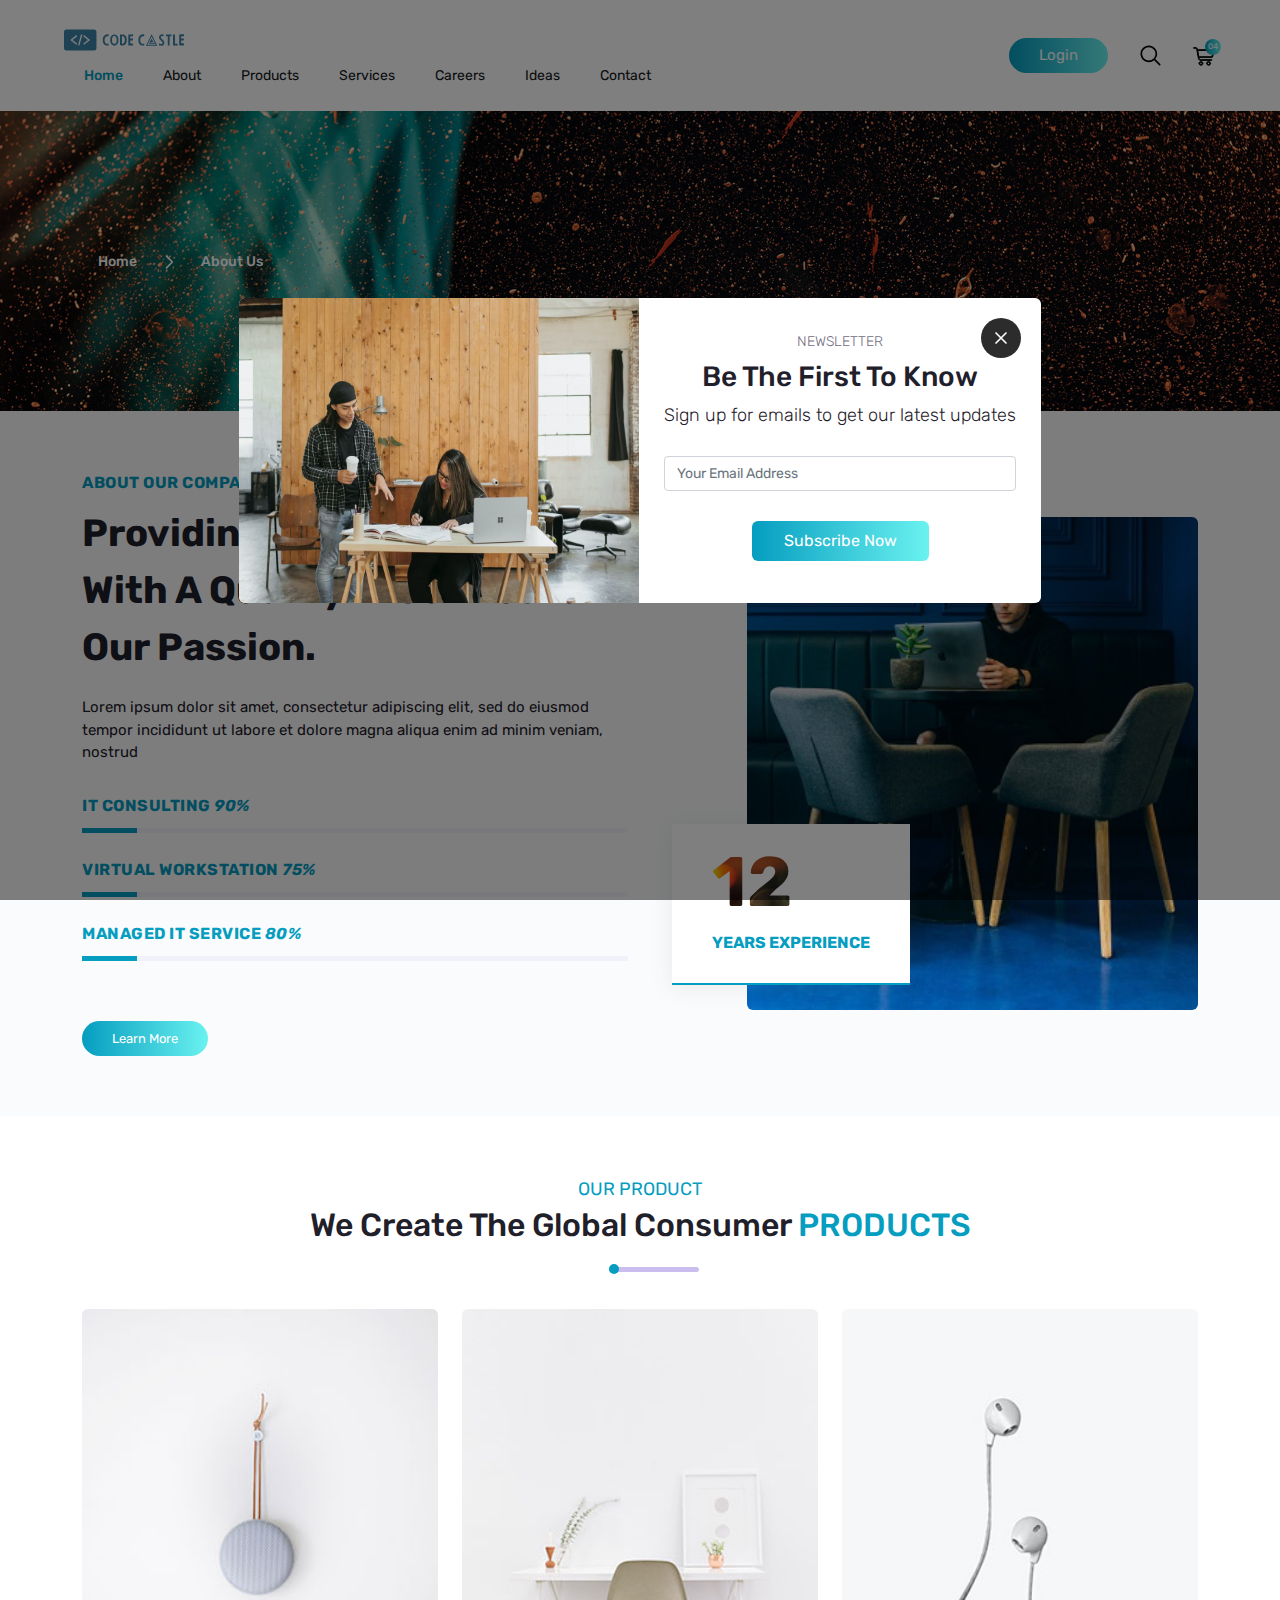
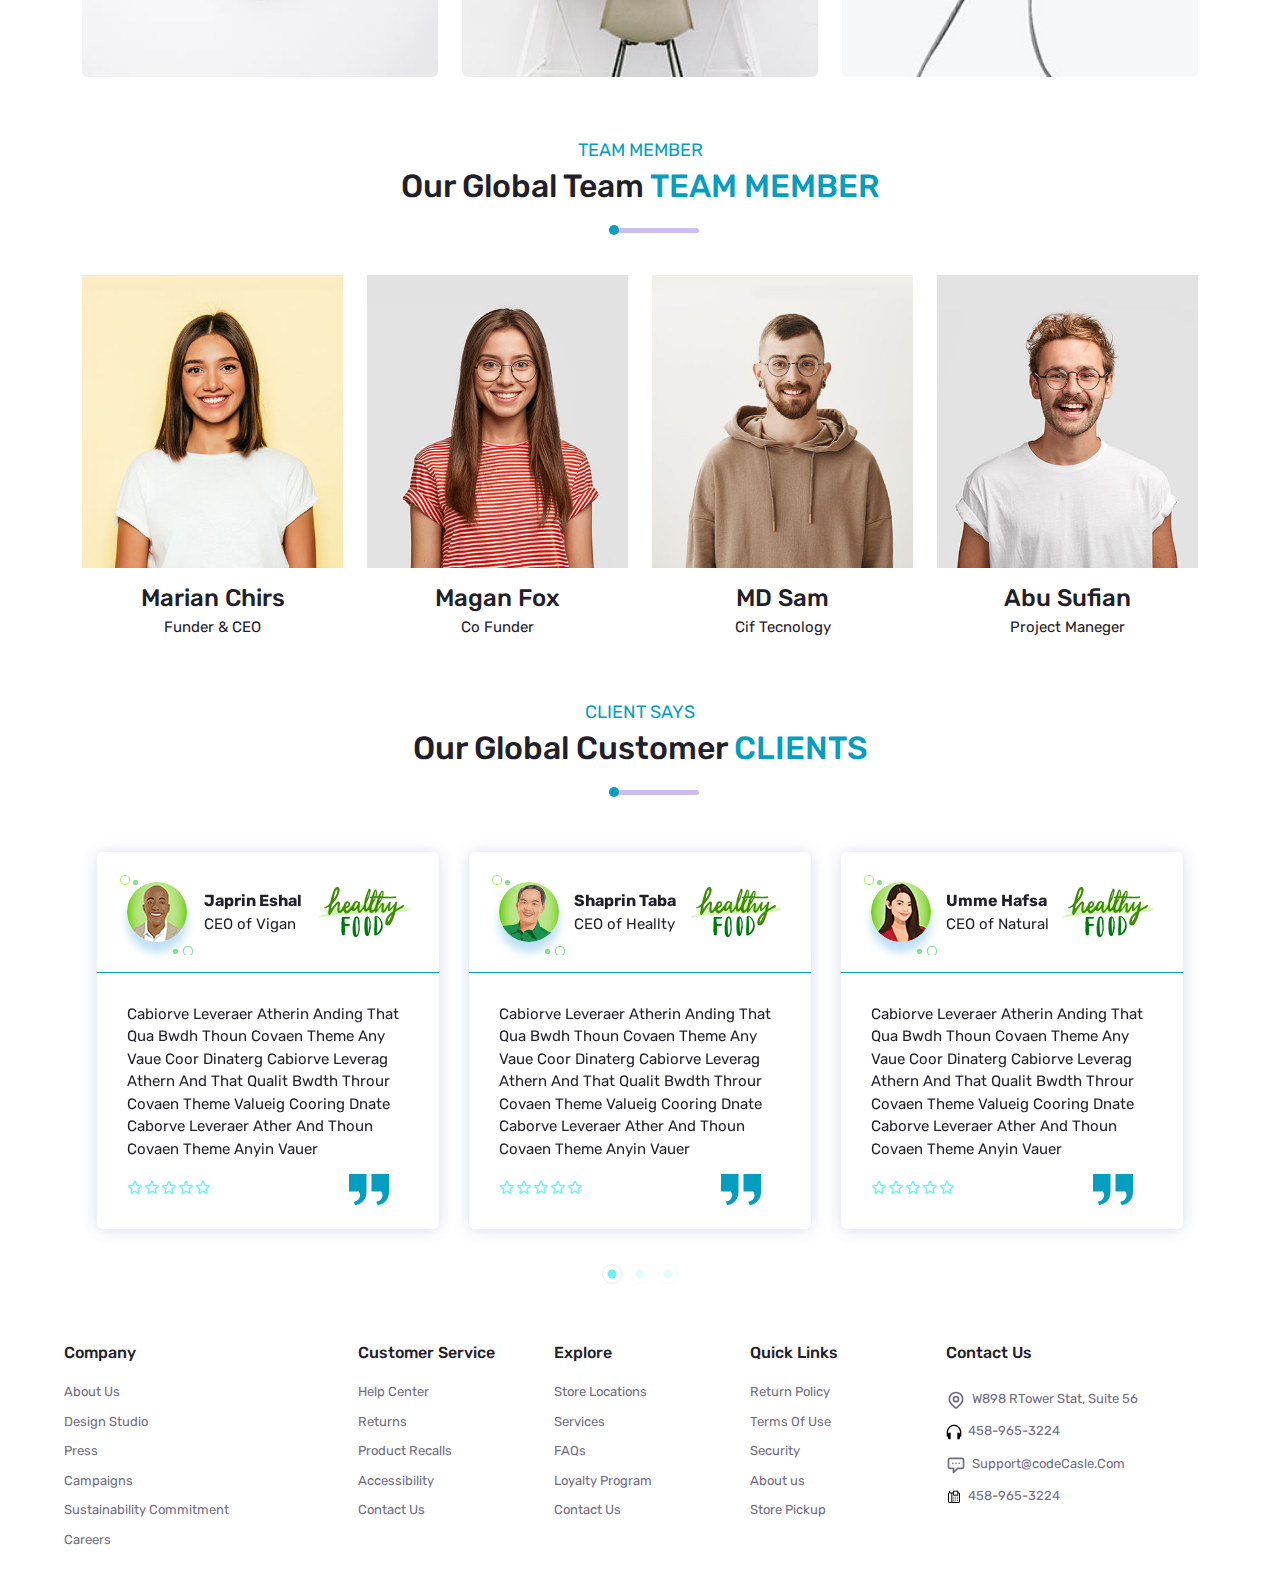
==== commit c85b9f47: "about up" ====
--- a/about.html
+++ b/about.html
@@ -518,95 +518,38 @@
     <!-- header area ends  -->
 
     <!-- banner area start -->
-    <section class="banner-area">
-      <div class="banner-slider swiper mySwiper">
-        <div class="swiper-wrapper">
-          <div class="swiper-slide banner-bg1">
-            <div class="theme-container">
-              <div class="row">
-                <div class="col-md-6 col-12 d-none d-md-block"></div>
-                <div class="col-md-6 col-12">
-                  <div class="banner-content">
-                    <div class="banner-text">
-                      <h2>Top Quality</h2>
-                      <h3>Website Solution</h3>
-                      <p>
-                        Lorem ipsum dolor, sit amet consectetur adipisicing
-                        elit. Laudantium quaerat sapiente laboriosam!
-                      </p>
-                      <button type="button" class="btn">
-                        <span>Get Started</span>
-                      </button>
-                    </div>
-                  </div>
-                </div>
-              </div>
-            </div>
-          </div>
-          <div class="swiper-slide banner-bg2">
-            <div class="theme-container">
-              <div class="row">
-                <div class="col-md-6 col-12">
-                  <div class="banner-content">
-                    <div class="banner-text">
-                      <h2>The Right People</h2>
-                      <h3>For Your Team</h3>
-                      <p>
-                        Lorem ipsum dolor, sit amet consectetur adipisicing
-                        elit. Laudantium quaerat sapiente laboriosam!
-                      </p>
-                      <button type="button" class="btn">
-                        <span>Get Started</span>
-                      </button>
-                    </div>
-                  </div>
-                </div>
-              </div>
-            </div>
-          </div>
-          <div class="swiper-slide banner-bg3">
-            <div class="theme-container">
-              <div class="row">
-                <div class="col-md-6 col-12">
-                  <div class="banner-content">
-                    <div class="banner-text">
-                      <h2>The Biggest Online Shop</h2>
-                      <p>
-                        Lorem ipsum dolor, sit amet consectetur adipisicing
-                        elit. Laudantium quaerat sapiente laboriosam!
-                      </p>
-                      <button type="button" class="btn">
-                        <span>Get Started</span>
-                      </button>
-                    </div>
-                  </div>
-                </div>
-              </div>
-            </div>
-          </div>
-          <div class="swiper-slide banner-bg4">
-            <div class="theme-container">
-              <div class="row">
-                <div class="col-md-6 col-12">
-                  <div class="banner-content">
-                    <div class="banner-text">
-                      <h2>The Biggest Online Shop</h2>
-                      <p>
-                        Lorem ipsum dolor, sit amet consectetur adipisicing
-                        elit. Laudantium quaerat sapiente laboriosam!
-                      </p>
-                      <button type="button" class="btn">
-                        <span>Get Started</span>
-                      </button>
-                    </div>
-                  </div>
-                </div>
-              </div>
-            </div>
-          </div>
+    <section class="page-breadcamp style-one">
+      <div class="container">
+        <div class="breadcamp-content">
+          <!-- <h3>Go up And Never Stop</h3> -->
+          <ul class="bread-menu">
+            <li>
+              <a href="#0">Home</a>
+            </li>
+            <li>
+              <span>
+                <svg
+                  xmlns="http://www.w3.org/2000/svg"
+                  width="20"
+                  height="20"
+                  fill="none"
+                  viewBox="0 0 24 24"
+                  stroke="#fff"
+                  stroke-width="2"
+                >
+                  <path
+                    stroke-linecap="round"
+                    stroke-linejoin="round"
+                    d="M9 5l7 7-7 7"
+                  />
+                </svg>
+              </span>
+            </li>
+            <li>
+              <a href="#0">About Us</a>
+            </li>
+          </ul>
         </div>
-        <div class="swiper-button-next button-next"></div>
-        <div class="swiper-button-prev button-prev"></div>
       </div>
     </section>
     <!-- banner area ends  -->
@@ -1366,154 +1309,6 @@
     </footer>
     <!-- footer area ends  -->
 
-    <!-- social media slider -->
-    <button type="button" class="social-sidebar-trigger" id="socialSlideBtn">
-      <span class="btn-text">Facebook</span>
-      <span>
-        <svg
-          fill="#fff"
-          xmlns="http://www.w3.org/2000/svg"
-          viewBox="0 0 32 32"
-          width="20px"
-          height="20px"
-        >
-          <path
-            d="M 16 4 C 9.3844276 4 4 9.3844276 4 16 C 4 22.615572 9.3844276 28 16 28 C 22.615572 28 28 22.615572 28 16 C 28 9.3844276 22.615572 4 16 4 z M 16 6 C 21.534692 6 26 10.465308 26 16 C 26 21.027386 22.311682 25.161277 17.488281 25.878906 L 17.488281 18.916016 L 20.335938 18.916016 L 20.783203 16.023438 L 17.488281 16.023438 L 17.488281 14.443359 C 17.488281 13.242359 17.882859 12.175781 19.005859 12.175781 L 20.810547 12.175781 L 20.810547 9.6523438 C 20.493547 9.6093438 19.822688 9.515625 18.554688 9.515625 C 15.906688 9.515625 14.355469 10.913609 14.355469 14.099609 L 14.355469 16.023438 L 11.632812 16.023438 L 11.632812 18.916016 L 14.355469 18.916016 L 14.355469 25.853516 C 9.6088556 25.070647 6 20.973047 6 16 C 6 10.465308 10.465308 6 16 6 z"
-          />
-        </svg>
-      </span>
-    </button>
-    <div class="social-slide" id="socialSlide">
-      <div class="socail-content">
-        <div class="close-bar">
-          <button type="button" id="closeSocailBar">
-            <svg
-              height="18"
-              width="18"
-              fill="#fff"
-              stroke="#fff"
-              viewBox="0 0 24 24"
-              xmlns="http://www.w3.org/2000/svg"
-            >
-              <path
-                stroke-linecap="round"
-                stroke-linejoin="round"
-                stroke-width="2"
-                d="M6 18L18 6M6 6l12 12"
-              ></path>
-            </svg>
-          </button>
-        </div>
-        <p>How would you rate your overall experience on this site?</p>
-        <ul class="socail-list">
-          <li>
-            <a href="#">
-              <img src="assets/images/media/facebook.png" alt="" />
-              <!-- <svg
-                height="40"
-                width="40"
-                fill="none"
-                stroke="currentColor"
-                viewBox="0 0 24 24"
-                xmlns="http://www.w3.org/2000/svg"
-              >
-                <path
-                  stroke-linecap="round"
-                  stroke-linejoin="round"
-                  stroke-width="2"
-                  d="M14.828 14.828a4 4 0 01-5.656 0M9 10h.01M15 10h.01M21 12a9 9 0 11-18 0 9 9 0 0118 0z"
-                ></path>
-              </svg> -->
-            </a>
-          </li>
-          <li>
-            <a href="#">
-              <img src="assets/images/media/skype.png" alt="" />
-              <!-- <svg
-                height="40"
-                width="40"
-                fill="none"
-                stroke="currentColor"
-                viewBox="0 0 24 24"
-                xmlns="http://www.w3.org/2000/svg"
-              >
-                <path
-                  stroke-linecap="round"
-                  stroke-linejoin="round"
-                  stroke-width="2"
-                  d="M14.828 14.828a4 4 0 01-5.656 0M9 10h.01M15 10h.01M21 12a9 9 0 11-18 0 9 9 0 0118 0z"
-                ></path>
-              </svg> -->
-            </a>
-          </li>
-          <li>
-            <a href="#">
-              <img src="assets/images/media/whatsapp.png" alt="" />
-              <!-- <svg
-                height="40"
-                width="40"
-                fill="none"
-                stroke="currentColor"
-                viewBox="0 0 24 24"
-                xmlns="http://www.w3.org/2000/svg"
-              >
-                <path
-                  stroke-linecap="round"
-                  stroke-linejoin="round"
-                  stroke-width="2"
-                  d="M14.828 14.828a4 4 0 01-5.656 0M9 10h.01M15 10h.01M21 12a9 9 0 11-18 0 9 9 0 0118 0z"
-                ></path>
-              </svg> -->
-            </a>
-          </li>
-          <li>
-            <a href="#">
-              <img src="assets/images/media/instagrame.png" alt="" />
-              <!-- <svg
-                height="40"
-                width="40"
-                fill="none"
-                stroke="currentColor"
-                viewBox="0 0 24 24"
-                xmlns="http://www.w3.org/2000/svg"
-              >
-                <path
-                  stroke-linecap="round"
-                  stroke-linejoin="round"
-                  stroke-width="2"
-                  d="M14.828 14.828a4 4 0 01-5.656 0M9 10h.01M15 10h.01M21 12a9 9 0 11-18 0 9 9 0 0118 0z"
-                ></path>
-              </svg> -->
-            </a>
-          </li>
-          <li>
-            <a href="#">
-              <img src="assets/images/media/twitter.png" alt="" />
-              <!-- <svg
-                height="40"
-                width="40"
-                fill="none"
-                stroke="currentColor"
-                viewBox="0 0 24 24"
-                xmlns="http://www.w3.org/2000/svg"
-              >
-                <path
-                  stroke-linecap="round"
-                  stroke-linejoin="round"
-                  stroke-width="2"
-                  d="M14.828 14.828a4 4 0 01-5.656 0M9 10h.01M15 10h.01M21 12a9 9 0 11-18 0 9 9 0 0118 0z"
-                ></path>
-              </svg> -->
-            </a>
-          </li>
-        </ul>
-        <div class="social-link text-start">
-          <span>Not using <a href="#0">Hotjar</a> yet?</span>
-        </div>
-      </div>
-    </div>
-    <!-- social media slider -->
-
     <!-- popup news letter -->
     <div class="popup-newsletter-active popup-newsletter-wrap">
       <div class="popup-newsletter">
--- a/assets/sass/style.css
+++ b/assets/sass/style.css
@@ -1666,7 +1666,7 @@
   text-align: center;
   background-size: cover;
   background-position: center;
-  background-image: url(../../assets/images/banner/room-bg.jpg);
+  background-image: url(../../assets/images/about/page-title-bg.jpeg);
 }
 
 .page-breadcamp.style-one h2 {
@@ -1682,27 +1682,16 @@
   display: -webkit-box;
   display: -ms-flexbox;
   display: flex;
-  -webkit-box-pack: center;
-      -ms-flex-pack: center;
-          justify-content: center;
   -webkit-box-align: center;
       -ms-flex-align: center;
           align-items: center;
 }
 
-.page-breadcamp.style-one .breadcamp-content ul.bread-menu {
-  -webkit-box-pack: center;
-      -ms-flex-pack: center;
-          justify-content: center;
-}
-
 .page-breadcamp.style-one .breadcamp-content ul.bread-menu li {
   margin: 0 6px;
 }
 
 .page-breadcamp.style-one .breadcamp-content ul.bread-menu li a {
-  border: 0.5px dashed;
-  border-radius: 25px;
   -webkit-transition: all 0.3s ease-in-out;
   transition: all 0.3s ease-in-out;
 }
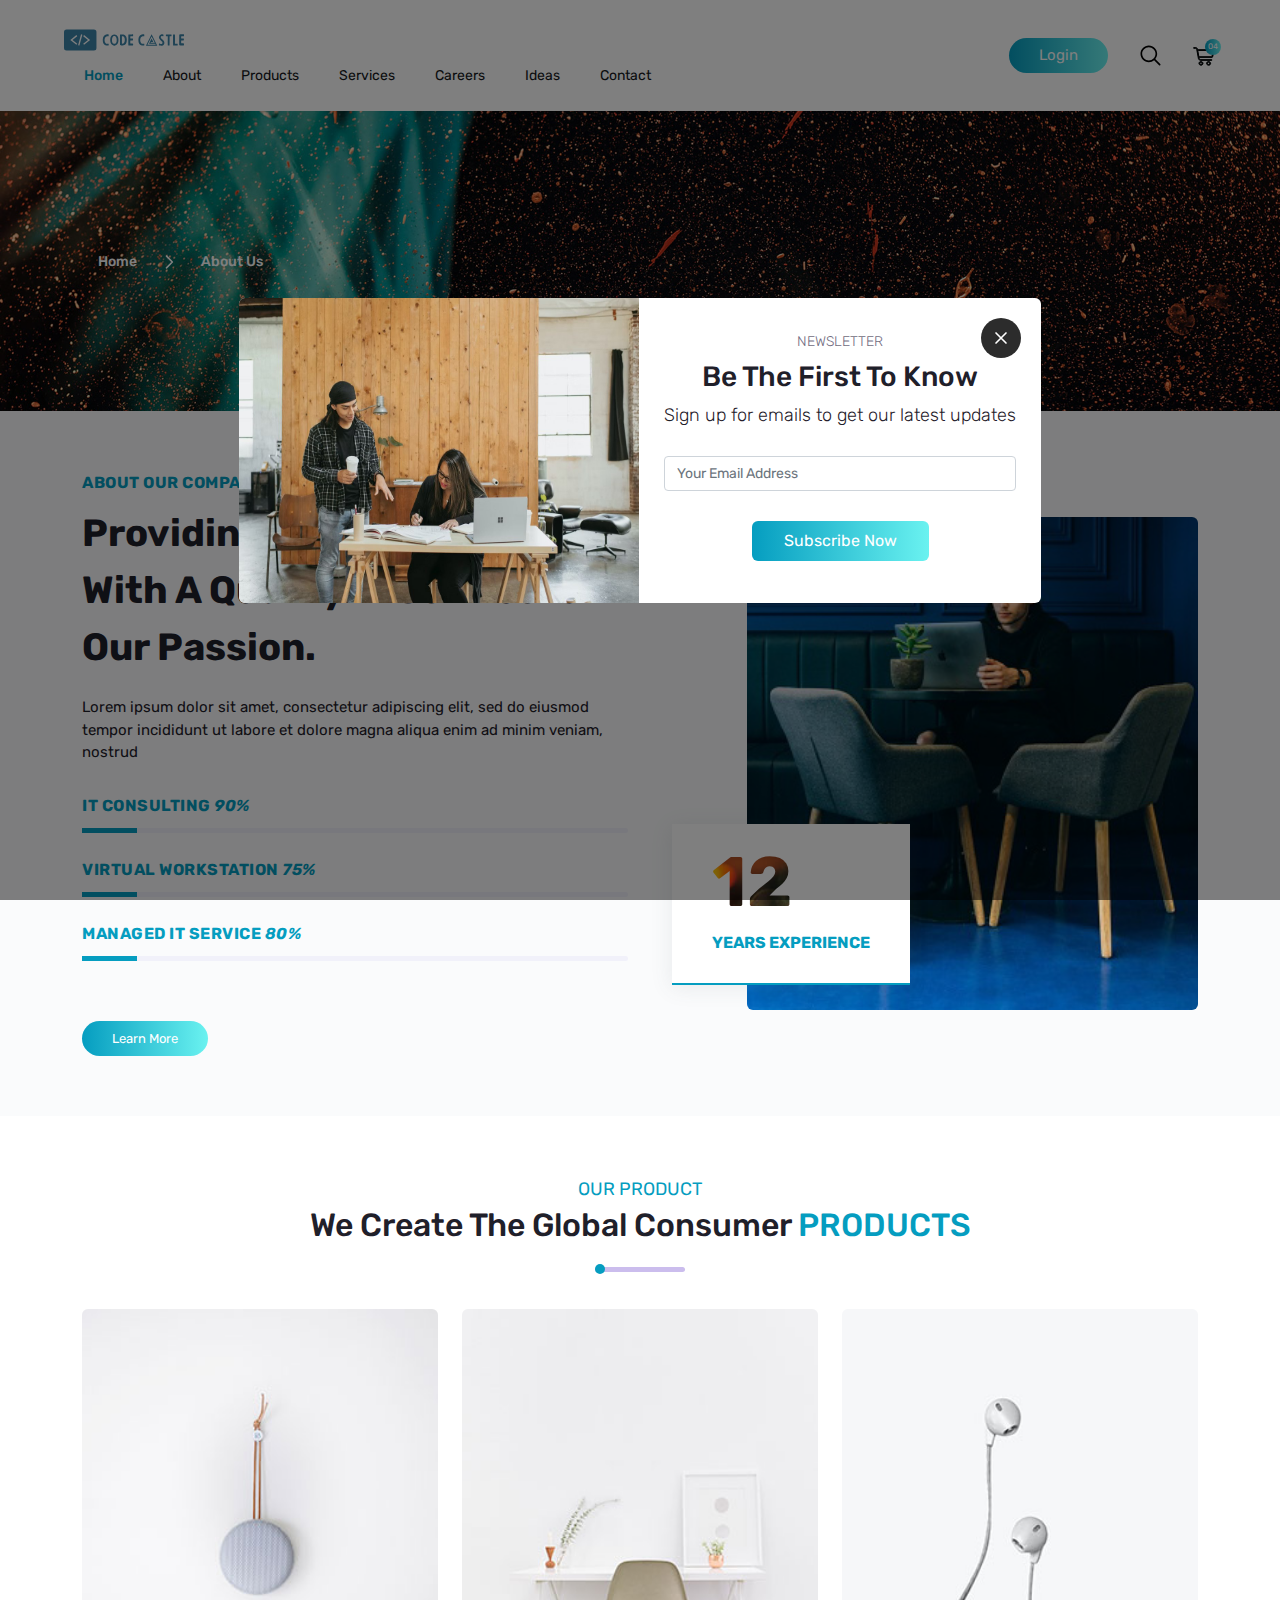
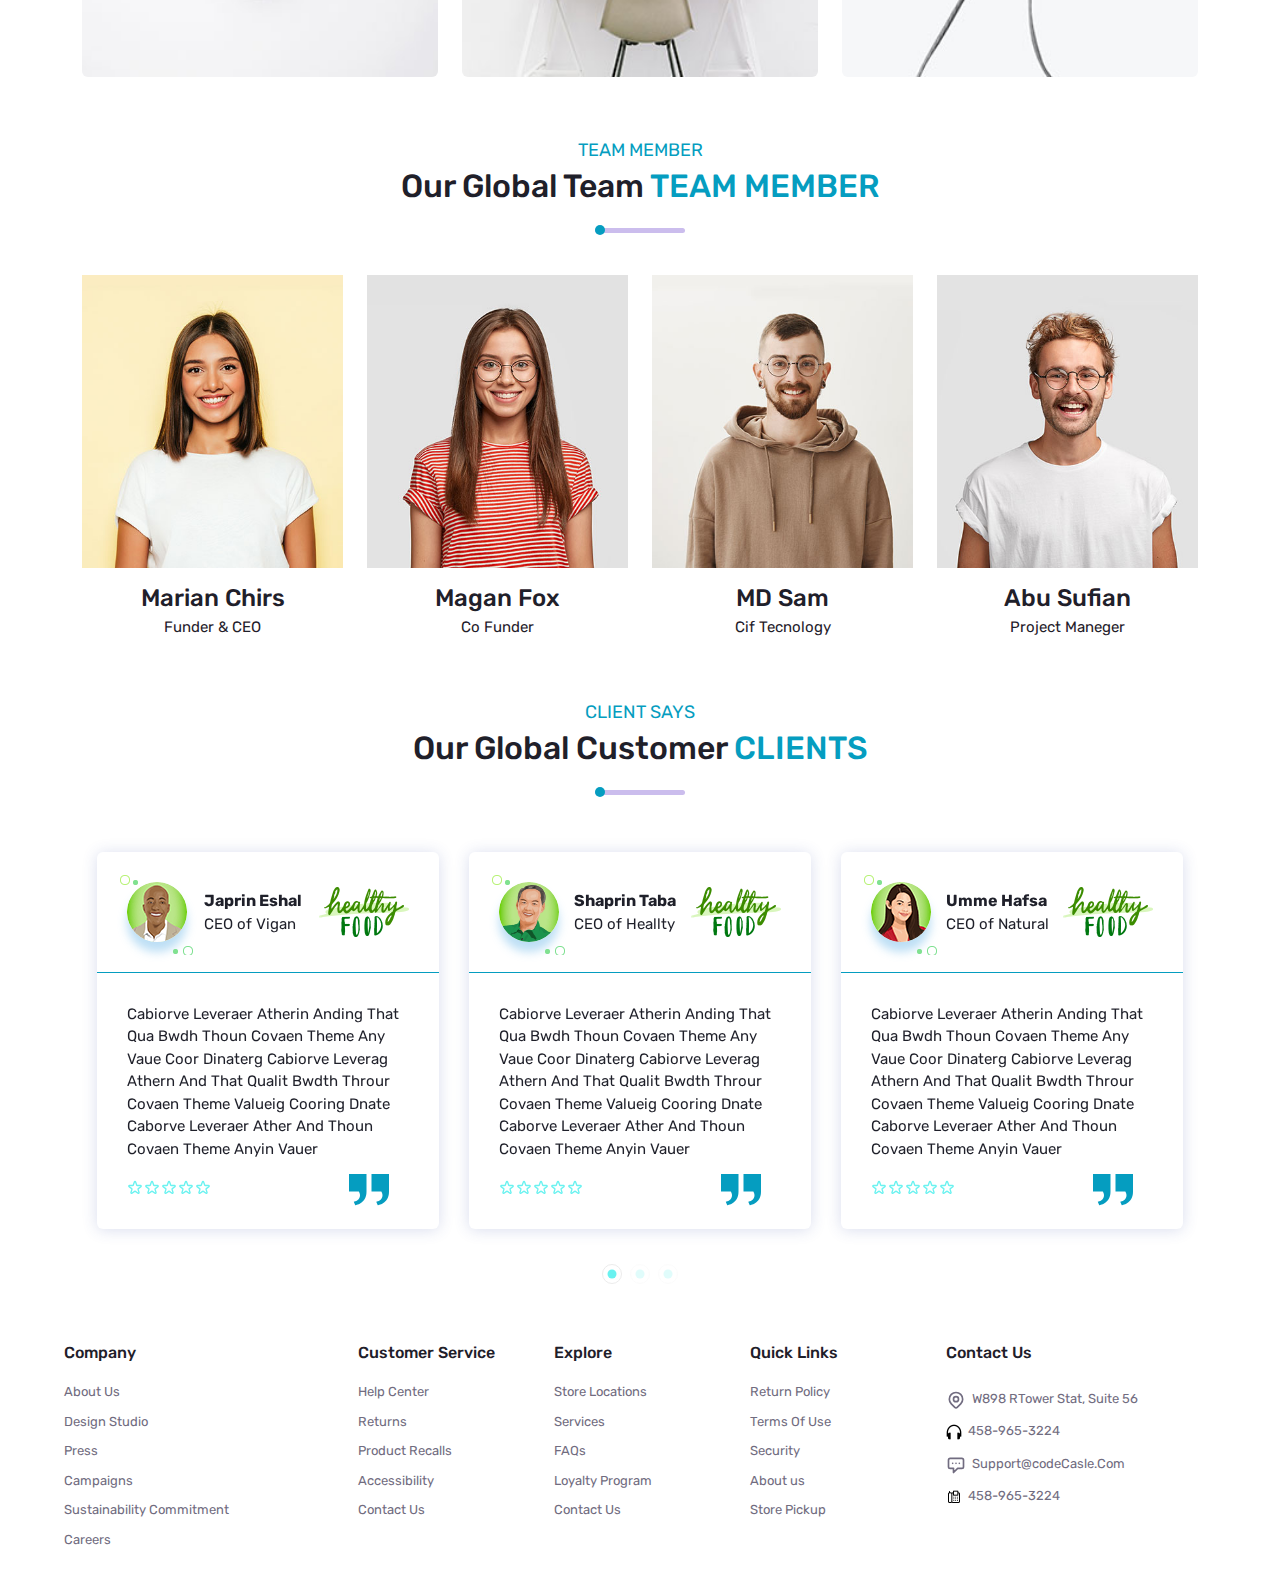
==== commit 54a31cf7: "customer review" ====
--- a/about.html
+++ b/about.html
@@ -559,7 +559,7 @@
       <div class="container">
         <div class="section-wrapper">
           <div class="row align-items-center">
-            <div class="col-lg-6 col-md-12 col-sm-12">
+            <div class="col-lg-6 col-md-12 col-sm-12 mb-4 mb-lg-0">
               <div class="about-content">
                 <div class="about-content-text">
                   <h6>About Our Company</h6>
@@ -640,7 +640,7 @@
                 </div>
               </div>
             </div>
-            <div class="col-lg-4 col-md-6 col-12">
+            <div class="col-lg-4 col-md-6 col-12 mt-4 mt-md-0">
               <div class="product-item">
                 <div class="item-thumb">
                   <img src="assets/images/product/product-2.jpg" alt="" />
@@ -653,7 +653,7 @@
                 </div>
               </div>
             </div>
-            <div class="col-lg-4 col-md-6 col-12">
+            <div class="col-lg-4 col-md-6 col-12 mt-4 mt-lg-0">
               <div class="product-item">
                 <div class="item-thumb">
                   <img src="assets/images/product/product-3.jpg" alt="" />
@@ -699,7 +699,7 @@
                 <div class="team_line team_line_bottom"></div>
               </div>
             </div>
-            <div class="col-lg-3 col-md-4 col-sm-6 col-12">
+            <div class="col-lg-3 col-md-4 col-sm-6 col-12 mt-4 mt-sm-0">
               <div class="team-item">
                 <div class="item-thumb">
                   <img src="assets/images/team/team-1.jpg" alt="" />
@@ -714,7 +714,7 @@
                 <div class="team_line team_line_bottom"></div>
               </div>
             </div>
-            <div class="col-lg-3 col-md-4 col-sm-6 col-12">
+            <div class="col-lg-3 col-md-4 col-sm-6 col-12 mt-4 mt-md-0">
               <div class="team-item">
                 <div class="item-thumb">
                   <img src="assets/images/team/team-2.jpg" alt="" />
@@ -729,7 +729,7 @@
                 <div class="team_line team_line_bottom"></div>
               </div>
             </div>
-            <div class="col-lg-3 col-md-4 col-sm-6 col-12">
+            <div class="col-lg-3 col-md-4 col-sm-6 col-12 mt-4 mt-lg-0">
               <div class="team-item">
                 <div class="item-thumb">
                   <img src="assets/images/team/team-4.jpg" alt="" />
--- a/assets/sass/style.css
+++ b/assets/sass/style.css
@@ -271,9 +271,15 @@
 
 .section-header h3 {
   margin: 0;
-  line-height: 20px;
+  line-height: 32px;
   font-weight: 500;
   padding: 12px 0;
+}
+
+@media (min-width: 768px) {
+  .section-header h3 {
+    line-height: 20px;
+  }
 }
 
 .section-header h3 span {
@@ -286,6 +292,12 @@
   }
 }
 
+@media (max-width: 767px) {
+  .section-header h3 span {
+    line-height: 1.5;
+  }
+}
+
 .section-header p {
   margin: 0;
   padding-top: 16px;
@@ -294,7 +306,7 @@
 .section-header .tilt-bar {
   height: 2px;
   margin: 0 auto 5px;
-  width: 62px;
+  width: 90px;
 }
 
 .section-header .tilt-bar .tilt-bar-bg {
@@ -449,9 +461,9 @@
 }
 
 form .input-group input.form-control:focus {
-  border: 1px solid #000;
   -webkit-box-shadow: none;
           box-shadow: none;
+  border: 1px solid #059dc0;
 }
 
 form .input-group input.form-control:focus::-webkit-input-placeholder {
@@ -1565,12 +1577,24 @@
 }
 
 .banner-area .banner-slider .swiper-wrapper .swiper-slide {
-  min-height: 700px;
+  min-height: 400px;
   background-size: cover;
   background-repeat: no-repeat;
   background-position: center center;
 }
 
+@media (min-width: 576px) {
+  .banner-area .banner-slider .swiper-wrapper .swiper-slide {
+    min-height: 550px;
+  }
+}
+
+@media (min-width: 768px) {
+  .banner-area .banner-slider .swiper-wrapper .swiper-slide {
+    min-height: 700px;
+  }
+}
+
 .banner-area .banner-slider .swiper-wrapper .swiper-slide.banner-bg1 {
   background-image: url(../../assets/images/banner/03.jpg);
 }
@@ -1588,8 +1612,22 @@
 }
 
 .banner-area .banner-slider .swiper-wrapper .swiper-slide .banner-content {
-  min-height: 700px;
-  line-height: 700px;
+  min-height: 400px;
+  line-height: 400px;
+}
+
+@media (min-width: 576px) {
+  .banner-area .banner-slider .swiper-wrapper .swiper-slide .banner-content {
+    min-height: 550px;
+    line-height: 550px;
+  }
+}
+
+@media (min-width: 768px) {
+  .banner-area .banner-slider .swiper-wrapper .swiper-slide .banner-content {
+    min-height: 700px;
+    line-height: 700px;
+  }
 }
 
 .banner-area .banner-slider .swiper-wrapper .swiper-slide .banner-content .banner-text {
@@ -1606,9 +1644,21 @@
   color: #fff;
 }
 
+@media (max-width: 575px) {
+  .banner-area .banner-slider .swiper-wrapper .swiper-slide .banner-content .banner-text h2 {
+    font-size: 32px;
+  }
+}
+
 .banner-area .banner-slider .swiper-wrapper .swiper-slide .banner-content .banner-text h3 {
   margin: 0;
   color: #fff;
+}
+
+@media (max-width: 575px) {
+  .banner-area .banner-slider .swiper-wrapper .swiper-slide .banner-content .banner-text h3 {
+    font-size: 32px;
+  }
 }
 
 .banner-area .banner-slider .swiper-wrapper .swiper-slide .banner-content .banner-text p {
@@ -1662,11 +1712,17 @@
 }
 
 .page-breadcamp.style-one {
-  min-height: 300px;
+  min-height: 200px;
   text-align: center;
   background-size: cover;
   background-position: center;
   background-image: url(../../assets/images/about/page-title-bg.jpeg);
+}
+
+@media (min-width: 576px) {
+  .page-breadcamp.style-one {
+    min-height: 300px;
+  }
 }
 
 .page-breadcamp.style-one h2 {
@@ -1678,13 +1734,19 @@
 
 .page-breadcamp.style-one .breadcamp-content {
   line-height: normal;
-  min-height: 300px;
+  min-height: 200px;
   display: -webkit-box;
   display: -ms-flexbox;
   display: flex;
   -webkit-box-align: center;
       -ms-flex-align: center;
           align-items: center;
+}
+
+@media (min-width: 576px) {
+  .page-breadcamp.style-one .breadcamp-content {
+    min-height: 300px;
+  }
 }
 
 .page-breadcamp.style-one .breadcamp-content ul.bread-menu li {
@@ -1715,9 +1777,20 @@
   -webkit-box-align: center;
       -ms-flex-align: center;
           align-items: center;
-  -webkit-box-pack: justify;
-      -ms-flex-pack: justify;
-          justify-content: space-between;
+  -webkit-box-pack: center;
+      -ms-flex-pack: center;
+          justify-content: center;
+}
+
+.counter-area .section-wrapper ul.counter-list li {
+  margin: 15px;
+}
+
+@media (max-width: 375px) {
+  .counter-area .section-wrapper ul.counter-list li {
+    margin: 7.5px;
+    width: calc(100% / 2 - 15px);
+  }
 }
 
 .counter-area .section-wrapper ul.counter-list li .counter-item {
@@ -1767,6 +1840,12 @@
   margin: 0 30px;
   -webkit-transform: rotate(-30deg) skew(25deg);
   transform: rotate(-30deg) skew(25deg);
+}
+
+@media (max-width: 375px) {
+  .counter-area .section-wrapper ul.counter-list li .counter-item .item-icon {
+    margin: 0 20px;
+  }
 }
 
 .counter-area .section-wrapper ul.counter-list li .counter-item .item-icon span {
@@ -1998,9 +2077,15 @@
 }
 
 .about-area .section-wrapper .about-content .about-content-text h2 {
-  font-size: 38px;
+  font-size: 24px;
   font-weight: 700;
   margin-bottom: 20px;
+}
+
+@media (min-width: 576px) {
+  .about-area .section-wrapper .about-content .about-content-text h2 {
+    font-size: 38px;
+  }
 }
 
 .about-area .section-wrapper .about-content .about-content-text p {
@@ -2021,7 +2106,7 @@
 
 .about-area .section-wrapper .about-image .years-design {
   position: absolute;
-  left: -75px;
+  left: 25px;
   bottom: 25px;
   text-align: left;
   padding: 20px 40px 20px 40px;
@@ -2029,6 +2114,12 @@
   border-bottom: 2px solid #059dc0;
   -webkit-box-shadow: -1px 3px 20px 0px rgba(82, 90, 101, 0.1);
   box-shadow: -1px 3px 20px 0px rgba(82, 90, 101, 0.1);
+}
+
+@media (min-width: 576px) {
+  .about-area .section-wrapper .about-image .years-design {
+    left: -75px;
+  }
 }
 
 .about-area .section-wrapper .about-image .years-design h2 {
@@ -3327,6 +3418,1199 @@
   left: 0;
   border-top: 5px solid #eb344f;
   border-left: 5px solid transparent;
+}
+
+.office-location {
+  padding: 60px 0;
+}
+
+.office-location .section-wrapper {
+  padding-top: 40px;
+}
+
+.office-location .section-wrapper .contact-info-des {
+  background: #fff;
+  margin-top: 30px;
+  padding: 45px 20px;
+  text-align: center;
+  border-radius: 5px;
+  position: relative;
+  border-top: 2px solid #059dc0;
+  -webkit-box-shadow: 0px 1px 11px rgba(51, 73, 167, 0.13);
+          box-shadow: 0px 1px 11px rgba(51, 73, 167, 0.13);
+}
+
+.office-location .section-wrapper .contact-info-des h5 {
+  margin: 0;
+  font-size: 20px;
+  font-weight: 500;
+  margin-bottom: 10px;
+}
+
+.office-location .section-wrapper .contact-info-des p {
+  margin: 0;
+  font-size: 15px;
+  color: #5f5f5f;
+  font-weight: 400;
+  margin-bottom: 12px;
+}
+
+.office-location .section-wrapper .contact-info-des a {
+  color: #000;
+  font-size: 16px;
+  font-weight: 400;
+  letter-spacing: 1.5px;
+  display: block;
+  line-height: 1.5;
+  text-decoration: none;
+}
+
+.contacts-area {
+  padding: 60px 0;
+  background: #fafbfc;
+}
+
+.contacts-area .section-wrapper {
+  padding-top: 40px;
+}
+
+.contacts-area .section-wrapper form {
+  margin: 0 auto;
+  max-width: 800px;
+}
+
+.contacts-area .section-wrapper form .input-group input {
+  border: 0;
+  height: 44px;
+  border-radius: 4px;
+  -webkit-box-shadow: 0px 1px 7px rgba(46, 49, 146, 0.13);
+          box-shadow: 0px 1px 7px rgba(46, 49, 146, 0.13);
+}
+
+.contacts-area .section-wrapper form .input-group input::-webkit-input-placeholder {
+  font-size: 14px;
+  color: #333;
+}
+
+.contacts-area .section-wrapper form .input-group input:-ms-input-placeholder {
+  font-size: 14px;
+  color: #333;
+}
+
+.contacts-area .section-wrapper form .input-group input::-ms-input-placeholder {
+  font-size: 14px;
+  color: #333;
+}
+
+.contacts-area .section-wrapper form .input-group input::placeholder {
+  font-size: 14px;
+  color: #333;
+}
+
+.contacts-area .section-wrapper form .input-btn {
+  margin-top: 30px;
+}
+
+.contacts-area .section-wrapper form .input-btn button.btn {
+  border-radius: 6px;
+}
+
+.pricing-section {
+  padding: 60px 0;
+}
+
+.pricing-section .pricing-tabs {
+  padding-top: 40px;
+  position: relative;
+  z-index: 2;
+}
+
+.pricing-section .pricing-tabs .tab {
+  position: relative;
+  display: none;
+}
+
+.pricing-section .pricing-tabs .tab.active-tab {
+  display: block;
+}
+
+.pricing-section .pricing-tabs .tab.active-tab .price-block {
+  -webkit-transform: rotateY(0deg) !important;
+          transform: rotateY(0deg) !important;
+}
+
+.pricing-section .pricing-tabs .price-block {
+  position: relative;
+  margin-bottom: 30px;
+  transition: all 900ms ease;
+  -moz-transition: all 900ms ease;
+  -webkit-transition: all 900ms ease;
+  -ms-transition: all 900ms ease;
+  -o-transition: all 900ms ease;
+  -webkit-transform: rotateY(90deg);
+          transform: rotateY(90deg);
+}
+
+.pricing-section .pricing-tabs .price-block .inner-box {
+  position: relative;
+  text-align: center;
+  padding: 50px 45px 85px;
+  border-radius: 9px;
+  overflow: hidden;
+  border: 1px solid #4660dd;
+  background-color: #ffffff;
+}
+
+.pricing-section .pricing-tabs .price-block .inner-box .title {
+  position: relative;
+  font-size: 16px;
+  color: #ffffff;
+  z-index: 1;
+  font-weight: 500;
+  border-radius: 50px;
+  display: inline-block;
+  padding: 10px 30px;
+  background: #ff0300;
+  text-transform: capitalize;
+  font-family: "Poppins", sans-serif;
+  background: -webkit-gradient(linear, left top, right top, from(#059dc0), to(#6af2f0));
+  background: linear-gradient(to right, #059dc0, #6af2f0);
+}
+
+.pricing-section .pricing-tabs .price-block .inner-box .price {
+  position: relative;
+  font-size: 48px;
+  font-weight: 500;
+  color: #222222;
+  line-height: 1em;
+  margin-top: 30px;
+  padding-bottom: 20px;
+  border-bottom: 1px solid #bbbbbb;
+  font-family: "Poppins", sans-serif;
+}
+
+.pricing-section .pricing-tabs .price-block .inner-box ul.price-list {
+  position: relative;
+  margin-top: 35px;
+  margin-bottom: 30px;
+}
+
+.pricing-section .pricing-tabs .price-block .inner-box ul.price-list li {
+  position: relative;
+  color: #555555;
+  font-size: 16px;
+  font-weight: 400;
+  margin-bottom: 12px;
+}
+
+.pricing-section .pricing-tabs .price-block .inner-box ul.price-list li:last-child {
+  margin-bottom: 0;
+}
+
+.pricing-section .pricing-tabs .price-block .inner-box .theme-btn:hover {
+  color: #fff;
+}
+
+.pricing-section .pricing-tabs .price-block .inner-box .theme-btn:hover::before {
+  opacity: 1;
+  -webkit-transform: scale(1, 1);
+          transform: scale(1, 1);
+}
+
+.pricing-section .pricing-tabs .price-block .inner-box .theme-btn:hover.btn-style-six .txt {
+  color: #fff;
+}
+
+.pricing-section .pricing-tabs .price-block .inner-box .theme-btn.btn-style-five {
+  position: relative;
+  display: inline-block;
+  font-size: 16px;
+  line-height: 30px;
+  color: #ffffff;
+  padding: 14px 44px;
+  font-weight: 400;
+  overflow: hidden;
+  border-radius: 6px;
+  overflow: hidden;
+  text-transform: capitalize;
+  background: #6917b4;
+  background: -webkit-gradient(linear, left top, right top, from(#6917b4), to(#d54be1));
+  background: linear-gradient(to right, #6917b4 0%, #d54be1 100%);
+}
+
+.pricing-section .pricing-tabs .price-block .inner-box .theme-btn.btn-style-five::before {
+  background: #6917b4;
+  background: -webkit-gradient(linear, right top, left top, from(#6917b4), to(#d54be1));
+  background: linear-gradient(to left, #6917b4 0%, #d54be1 100%);
+}
+
+.pricing-section .pricing-tabs .price-block .inner-box .theme-btn.btn-style-six {
+  position: relative;
+  display: inline-block;
+  font-size: 16px;
+  line-height: 30px;
+  color: #6615b3;
+  padding: 14px 44px;
+  font-weight: 400;
+  overflow: hidden;
+  border-radius: 6px;
+  overflow: hidden;
+  text-transform: capitalize;
+  background: #ffffff;
+}
+
+.pricing-section .pricing-tabs .price-block .inner-box .theme-btn.btn-style-six::before {
+  background: #6917b4;
+  background: -webkit-gradient(linear, right top, left top, from(#6917b4), to(#d54be1));
+  background: linear-gradient(to left, #6917b4 0%, #d54be1 100%);
+}
+
+.pricing-section .pricing-tabs .price-block .inner-box .theme-btn.btn-style-three {
+  position: relative;
+  display: inline-block;
+  font-size: 16px;
+  line-height: 30px;
+  color: #ffffff;
+  padding: 14px 44px;
+  font-weight: 400;
+  overflow: hidden;
+  border-radius: 6px;
+  overflow: hidden;
+  background: #ea3368;
+  text-transform: capitalize;
+  background: -webkit-gradient(linear, left top, right top, from(#ea3368), to(#fd8b56));
+  background: linear-gradient(to right, #ea3368 0%, #fd8b56 100%);
+}
+
+.pricing-section .pricing-tabs .price-block .inner-box .theme-btn.btn-style-three::before {
+  background: #ea3368;
+  background: -webkit-gradient(linear, right top, left top, from(#ea3368), to(#fd8b56));
+  background: linear-gradient(to left, #ea3368 0%, #fd8b56 100%);
+}
+
+.pricing-section .pricing-tabs .price-block .inner-box .theme-btn::before {
+  position: absolute;
+  content: "";
+  top: 0;
+  left: 0;
+  width: 100%;
+  height: 100%;
+  z-index: 1;
+  opacity: 0;
+  -webkit-transition: all 0.4s;
+  transition: all 0.4s;
+  -webkit-transform: scale(0.2, 1);
+  transform: scale(0.2, 1);
+}
+
+.pricing-section .pricing-tabs .price-block .inner-box .theme-btn .txt {
+  position: relative;
+  z-index: 1;
+}
+
+.pricing-section .pricing-tabs .price-block .inner-box .price-pattern-layer {
+  position: absolute;
+  left: 0px;
+  bottom: 0px;
+  right: 0px;
+  height: 44px;
+  -webkit-animation: 35s linear 0s infinite normal none running slide;
+          animation: 35s linear 0s infinite normal none running slide;
+}
+
+.pricing-section .pricing-tabs .price-block.active .inner-box {
+  border: none;
+  background: #151ab2;
+  background: -moz-linear-gradient(to right, #2fd3badb 0%, #3ba9c7 100%);
+  -webkit-transform: scaleY(1.1);
+          transform: scaleY(1.1);
+  background: -webkit-gradient(linear, left top, right top, from(#2fd3badb), to(#3ba9c7));
+  background: linear-gradient(to right, #2fd3badb 0%, #3ba9c7 100%);
+}
+
+.pricing-section .pricing-tabs .price-block.active .inner-box .price {
+  color: #fff;
+}
+
+.pricing-section .pricing-tabs .price-block.active .inner-box .price-list li {
+  color: #fff;
+}
+
+.pricing-section .buttons-outer {
+  text-align: center;
+}
+
+.pricing-section .tab-buttons {
+  position: relative;
+  overflow: hidden;
+  text-align: center;
+  border-radius: 5px;
+  margin-top: 30px;
+  display: inline-block;
+  background-color: #ffffff;
+  -webkit-box-shadow: 0px 0px 15px rgba(0, 0, 0, 0.1);
+          box-shadow: 0px 0px 15px rgba(0, 0, 0, 0.1);
+}
+
+.pricing-section .tab-buttons .tab-btn {
+  position: relative;
+  color: #777777;
+  font-size: 18px;
+  font-weight: 400;
+  float: left;
+  cursor: pointer;
+  padding: 12px 40px;
+  border-radius: 5px;
+  background-color: #ffffff;
+  -webkit-transition: all 300ms ease;
+  transition: all 300ms ease;
+}
+
+@media (min-width: 576px) {
+  .pricing-section .tab-buttons .tab-btn {
+    padding: 16px 48px;
+  }
+}
+
+.pricing-section .tab-buttons .tab-btn.active-btn {
+  color: #ffffff;
+  background: #ff0300;
+  background: -webkit-gradient(linear, left top, right top, from(#ff0300), to(#ff8f00));
+  background: linear-gradient(to right, #ff0300 0%, #ff8f00 100%);
+}
+
+.service-details {
+  padding: 60px 0;
+}
+
+.service-details .section-wrapper {
+  padding-top: 40px;
+}
+
+.service-details .section-wrapper .service-slider {
+  overflow: x;
+}
+
+.service-details .section-wrapper .service-slider .swiper-wrapper .swiper-slide .service-thumb {
+  position: relative;
+}
+
+.service-details .section-wrapper .service-slider .swiper-wrapper .swiper-slide .service-thumb:hover .thumb-text {
+  bottom: 10px;
+}
+
+.service-details .section-wrapper .service-slider .swiper-wrapper .swiper-slide .service-thumb:hover .thumb-text h4 {
+  opacity: 1;
+  visibility: visible;
+  -webkit-transform: translateY(0px);
+          transform: translateY(0px);
+  -webkit-transition-delay: 0.3s;
+          transition-delay: 0.3s;
+}
+
+.service-details .section-wrapper .service-slider .swiper-wrapper .swiper-slide .service-thumb:hover .thumb-text button.btn {
+  opacity: 1;
+  visibility: visible;
+  -webkit-transform: translateY(0px);
+          transform: translateY(0px);
+  -webkit-transition-delay: 0.3s;
+          transition-delay: 0.3s;
+}
+
+.service-details .section-wrapper .service-slider .swiper-wrapper .swiper-slide .service-thumb img {
+  border-radius: 6px;
+}
+
+.service-details .section-wrapper .service-slider .swiper-wrapper .swiper-slide .service-thumb .thumb-text {
+  position: absolute;
+  bottom: -200px;
+  left: 50%;
+  padding: 12px;
+  width: calc(100% - 10%);
+  border-radius: 6px;
+  background: #fff;
+  -webkit-transform: translateX(-50%);
+          transform: translateX(-50%);
+  -webkit-transition: all 0.3s ease-in-out;
+  transition: all 0.3s ease-in-out;
+}
+
+.service-details .section-wrapper .service-slider .swiper-wrapper .swiper-slide .service-thumb .thumb-text h4 {
+  margin: 0;
+  color: #000;
+  font-weight: 500;
+  padding-bottom: 6px;
+  opacity: 0;
+  visibility: hidden;
+  -webkit-transform: translateX(-15px);
+  transform: translateX(-15px);
+  -webkit-transition: all 0.3s ease-in-out;
+  transition: all 0.3s ease-in-out;
+}
+
+.service-details .section-wrapper .service-slider .swiper-wrapper .swiper-slide .service-thumb .thumb-text button.btn {
+  border-radius: 6px;
+  opacity: 0;
+  visibility: hidden;
+  -webkit-transform: translateX(15px);
+  transform: translateX(15px);
+  -webkit-transition: all 0.3s ease-in-out;
+  transition: all 0.3s ease-in-out;
+}
+
+.service-details .section-wrapper .service-steps {
+  padding-top: 40px;
+}
+
+.service-details .section-wrapper .service-steps h3 {
+  margin: 0;
+  font-weight: 500;
+  font-size: 26px;
+  padding-bottom: 12px;
+}
+
+.service-details .section-wrapper .service-steps .step-item h4 {
+  margin: 0;
+  font-size: 18px;
+  font-weight: 500;
+}
+
+.service-details .section-wrapper .service-steps .step-item p {
+  margin: 0;
+  font-weight: 300;
+}
+
+.service-details .section-wrapper .service-steps .step-item p strong {
+  font-weight: 500;
+}
+
+.service-details .section-wrapper .service-steps.service-benefits .ben-thumb {
+  height: 500px;
+  background-size: cover;
+  background-position: center;
+  background-image: url(../../assets/images/service/service-it.avif);
+}
+
+.job-details {
+  padding: 60px 0;
+}
+
+.job-details .card-jobs {
+  border-radius: 10px;
+  background-color: #fff;
+  padding: 30px 30px;
+  border: 1px solid rgba(181, 181, 181, 0.2);
+  -webkit-box-shadow: 0px 1px 11px rgba(51, 73, 167, 0.13);
+          box-shadow: 0px 1px 11px rgba(51, 73, 167, 0.13);
+}
+
+@media (min-width: 576px) {
+  .job-details .card-jobs {
+    padding: 26px 50px;
+  }
+}
+
+.job-details .card-jobs .card-jobs__content h2.card-jobs__content__heading {
+  margin: 0;
+  font-weight: 500;
+}
+
+@media (min-width: 576px) {
+  .job-details .card-jobs .card-jobs__content h2.card-jobs__content__heading {
+    font-size: 36px;
+  }
+}
+
+.job-details .card-jobs .card-jobs__content ul.card-jobs__content__details li {
+  margin-right: 12px;
+}
+
+.job-details .card-jobs .card-job__btn button.btn {
+  padding: 9px 36px;
+}
+
+@media (min-width: 992px) {
+  .job-details .career-deatils__content {
+    margin-right: 65px;
+  }
+}
+
+.job-details .career-deatils__content .career-details-box {
+  padding-top: 10px;
+}
+
+.job-details .career-deatils__content .career-details-box .btn {
+  width: 243px;
+  border-radius: 8px;
+  padding: 10px 36px;
+  -webkit-box-pack: center;
+      -ms-flex-pack: center;
+          justify-content: center;
+}
+
+@media (min-width: 992px) {
+  .job-details .career-deatils__content .career-details-box {
+    padding-top: 45px;
+  }
+}
+
+.job-details .career-deatils__content__heading {
+  font-size: 24px;
+  font-weight: 500;
+  letter-spacing: normal;
+  line-height: 40px;
+  color: #000;
+  margin-bottom: 20px;
+}
+
+.job-details .career-deatils__content__text {
+  font-size: 18px;
+  font-weight: 400;
+  letter-spacing: normal;
+  line-height: 32px;
+  color: #000;
+}
+
+.job-details .career-deatils__content__list {
+  padding: 0;
+  margin: 0;
+}
+
+.job-details .career-deatils__content__list li {
+  font-size: 18px;
+  font-weight: 400;
+  letter-spacing: normal;
+  line-height: 32px;
+  list-style: none;
+  padding-left: 25px;
+  position: relative;
+  margin-bottom: 15px;
+}
+
+.job-details .career-deatils__content__list li:before {
+  content: "";
+  position: absolute;
+  left: 0;
+  top: 12px;
+  width: 8px;
+  height: 8px;
+  border-radius: 50%;
+  display: inline-block;
+  background-color: #059dc0;
+}
+
+.job-details .pormo--inner-career {
+  -webkit-box-shadow: 0 44px 74px rgba(37, 55, 63, 0.1);
+          box-shadow: 0 44px 74px rgba(37, 55, 63, 0.1);
+  background-color: #e4f2f0;
+  padding-top: 65px;
+  padding-bottom: 65px;
+}
+
+.job-details .pormo--inner-career .newsletter--inner-career {
+  margin: 0 13px;
+}
+
+.job-details .pormo--inner-career .promo-content .section-title__heading {
+  font-size: 28px;
+  font-weight: 500;
+  letter-spacing: normal;
+  line-height: 1.5;
+  margin-bottom: 35px;
+  color: #059dc0;
+}
+
+@media (min-width: 768px) {
+  .job-details .pormo--inner-career .promo-content .section-title__heading {
+    font-size: 30px;
+  }
+}
+
+@media (min-width: 992px) {
+  .job-details .pormo--inner-career .promo-content .section-title__heading {
+    font-size: 36px;
+  }
+}
+
+.job-details .pormo--inner-career .promo-content .section-title__description {
+  font-size: 16px;
+  font-weight: 400;
+  letter-spacing: normal;
+  line-height: 1.777777;
+  margin-top: 15px;
+  color: rgba(0, 0, 0, 0.5);
+}
+
+@media (min-width: 992px) {
+  .job-details .pormo--inner-career .promo-content .section-title__description {
+    font-size: 18px;
+  }
+}
+
+.project-area {
+  padding: 60px 0;
+}
+
+.project-area .project-list {
+  text-align: center;
+  margin-top: 25px;
+}
+
+.project-area .project-list ul.nav {
+  margin: 0;
+  display: -webkit-box;
+  display: -ms-flexbox;
+  display: flex;
+  -ms-flex-wrap: wrap;
+      flex-wrap: wrap;
+  -webkit-box-pack: center;
+      -ms-flex-pack: center;
+          justify-content: center;
+  position: relative;
+}
+
+.project-area .project-list ul.nav li {
+  display: inline-block;
+  font-size: 16px;
+  font-weight: 500;
+  text-transform: capitalize;
+  margin: 6px;
+  padding: 10px 12px;
+  background-color: #fff;
+  cursor: pointer;
+  border-radius: 6px;
+  -webkit-box-shadow: 0px 5px 30px 0px rgba(148, 146, 245, 0.15);
+  box-shadow: 0px 5px 30px 0px rgba(148, 146, 245, 0.15);
+  -webkit-transition: all 0.4s ease 0s;
+  transition: all 0.4s ease 0s;
+  -webkit-transition: all 0.5s ease-in-out 0s;
+  transition: all 0.5s ease-in-out 0s;
+}
+
+@media (min-width: 576px) {
+  .project-area .project-list ul.nav li {
+    padding: 10px 25px;
+  }
+}
+
+.project-area .project-list ul.nav li.filter-active {
+  color: #fff;
+  background-color: #059dc0;
+  -webkit-transition: all 0.5s ease-in-out 0s;
+  transition: all 0.5s ease-in-out 0s;
+}
+
+.project-area .project-grid {
+  width: 100%;
+  margin-top: 30px;
+  display: inline-block;
+}
+
+.project-area .project-grid .project-grid-item {
+  width: 100%;
+}
+
+@media (min-width: 576px) {
+  .project-area .project-grid .project-grid-item {
+    width: calc(100% / 2);
+  }
+}
+
+@media (min-width: 768px) {
+  .project-area .project-grid .project-grid-item {
+    width: calc(100% / 3);
+  }
+}
+
+@media (min-width: 992px) {
+  .project-area .project-grid .project-grid-item {
+    width: calc(100% / 4);
+  }
+}
+
+.project-area .project-grid .project-grid-item .project-item {
+  display: block;
+  margin: 10px;
+  overflow: hidden;
+  position: relative;
+}
+
+.project-area .project-grid .project-grid-item .project-item img {
+  width: 100%;
+  border-radius: 4px;
+}
+
+.project-area .project-grid .project-grid-item .project-item:hover .item-text {
+  bottom: 10px;
+  opacity: 1;
+  visibility: visible;
+}
+
+.project-area .project-grid .project-grid-item .project-item:hover .item-text p {
+  opacity: 1;
+  visibility: visible;
+  -webkit-transform: translateY(0px);
+  transform: translateY(0px);
+  -webkit-transition-delay: 0.3s;
+  transition-delay: 0.3s;
+}
+
+.project-area .project-grid .project-grid-item .project-item:hover .item-text h3 {
+  opacity: 1;
+  visibility: visible;
+  -webkit-transform: translateY(0px);
+  transform: translateY(0px);
+  -webkit-transition-delay: 0.3s;
+  transition-delay: 0.3s;
+}
+
+.project-area .project-grid .project-grid-item .project-item .item-text {
+  position: absolute;
+  left: 10px;
+  right: 10px;
+  bottom: -20px;
+  z-index: 2;
+  opacity: 0;
+  visibility: hidden;
+  padding: 20px 20px;
+  background-color: #fff;
+  -webkit-transition: all 0.3s ease-out 0s;
+  transition: all 0.3s ease-out 0s;
+}
+
+.project-area .project-grid .project-grid-item .project-item .item-text p {
+  color: #059dc0;
+  font-size: 14px;
+  font-weight: 700;
+  margin-bottom: 0;
+  opacity: 0;
+  visibility: hidden;
+  -webkit-transform: translateX(-15px);
+  transform: translateX(-15px);
+  -webkit-transition: all 0.4s;
+  transition: all 0.4s;
+}
+
+.project-area .project-grid .project-grid-item .project-item .item-text h3 {
+  margin: 0;
+  color: #1b1b1b;
+  font-size: 18px;
+  font-weight: 700;
+  margin-top: 5px;
+  margin-bottom: 0;
+  opacity: 0;
+  visibility: hidden;
+  -webkit-transform: translateX(15px);
+  transform: translateX(15px);
+  -webkit-transition: all 0.4s;
+  transition: all 0.4s;
+}
+
+.project-area .project-grid .project-grid-item .project-item .item-text h3 a {
+  text-decoration: none;
+  -webkit-transition: 0.4s;
+  transition: 0.4s;
+  outline: 0 !important;
+  color: #0b0b31;
+}
+
+.resume-area {
+  padding: 60px 0;
+}
+
+.resume-area .alert {
+  background: rgba(16, 135, 235, 0.1);
+  border: 1px solid #e0e0e0;
+  border-radius: 0;
+}
+
+.resume-area .alert.alert-type-1 {
+  padding: 20px 20px 20px 30px;
+}
+
+.resume-area .alert.alert-type-1 .alert-inner {
+  display: -webkit-box;
+  display: -ms-flexbox;
+  display: flex;
+  -webkit-box-align: center;
+      -ms-flex-align: center;
+          align-items: center;
+  -webkit-box-pack: justify;
+      -ms-flex-pack: justify;
+          justify-content: space-between;
+  -ms-flex-wrap: wrap;
+      flex-wrap: wrap;
+  margin-bottom: -20px;
+  margin-left: -20px;
+}
+
+.resume-area .alert.alert-type-1 .alert-inner * {
+  display: inline-block;
+  margin-top: 0;
+  margin-bottom: 20px;
+  margin-left: 20px;
+}
+
+.resume-area .alert.alert-type-1 .alert-inner .alert-main {
+  max-width: 595px;
+  letter-spacing: 0.025em;
+  color: #151515;
+}
+
+@media (min-width: 768px) {
+  .resume-area .alert.alert-type-1 .alert-inner .alert-main {
+    font-size: 16px;
+    line-height: 1.5;
+  }
+}
+
+.resume-area .alert.alert-type-1 .alert-inner .alert-main p {
+  margin: 0;
+}
+
+.resume-area .block-form {
+  margin-top: 50px;
+}
+
+@media (min-width: 768px) {
+  .resume-area .block-form {
+    margin-top: 65px;
+  }
+}
+
+.resume-area .block-form h4 {
+  font-size: 24px;
+  font-weight: 400;
+}
+
+.resume-area .block-form hr {
+  margin-top: 15px;
+}
+
+.resume-area .block-form .acuity-form {
+  margin-top: 35px;
+}
+
+.resume-area .block-form .acuity-form .form-wrap {
+  position: relative;
+}
+
+.resume-area .block-form .acuity-form .form-wrap .form-label-outside {
+  margin-bottom: 6px;
+  color: #151515;
+  cursor: pointer;
+  font-weight: 400;
+  letter-spacing: 0.025em;
+  display: inline-block;
+}
+
+@media (min-width: 768px) {
+  .resume-area .block-form .acuity-form .form-wrap .form-label-outside {
+    position: static;
+    -webkit-transform: none;
+            transform: none;
+  }
+}
+
+.resume-area .block-form .acuity-form .form-wrap .form-wrap-inner {
+  margin-bottom: 16px;
+  position: relative;
+}
+
+.resume-area .block-form .acuity-form .form-wrap .form-wrap-inner input.form-input,
+.resume-area .block-form .acuity-form .form-wrap .form-wrap-inner textarea.form-input {
+  display: block;
+  width: 100%;
+  min-height: 50px;
+  padding: 12px 26px;
+  font-size: 14px;
+  font-weight: 400;
+  line-height: 24px;
+  color: #151515;
+  background-color: #ffffff;
+  background-image: none;
+  border-radius: 0;
+  border-radius: 6px;
+  -webkit-appearance: none;
+  -webkit-transition: 0.3s ease-in-out;
+  transition: 0.3s ease-in-out;
+  border: 1px solid #e0e0e0;
+}
+
+.resume-area .block-form .acuity-form .form-wrap .form-wrap-inner span.form-validation {
+  position: absolute;
+  right: 8px;
+  top: 0;
+  z-index: 11;
+  margin-top: 2px;
+  font-size: 9px;
+  font-weight: 400;
+  line-height: 12px;
+  letter-spacing: 0;
+  color: #eb6a6a;
+  -webkit-transition: 0.3s;
+  transition: 0.3s;
+}
+
+.resume-area .block-form .acuity-form .form-wrap .form-wrap-inner .form-label {
+  position: absolute;
+  top: 50%;
+  left: 0;
+  right: 0;
+  padding-left: 26px;
+  padding-right: 26px;
+  font-size: 14px;
+  font-weight: 400;
+  line-height: 24px;
+  color: #151515;
+  pointer-events: none;
+  text-align: left;
+  z-index: 9;
+  -webkit-transition: 0.25s;
+  transition: 0.25s;
+  will-change: transform;
+  white-space: nowrap;
+  overflow: hidden;
+  -webkit-transform: translateY(-50%);
+          transform: translateY(-50%);
+  text-overflow: ellipsis;
+}
+
+.resume-area .block-form .acuity-form .form-wrap .form-wrap-inner textarea.form-input {
+  height: 175px;
+  min-height: 50px;
+  max-height: 298px;
+  resize: vertical;
+}
+
+.resume-area .block-form .acuity-form.form-lg .form-input {
+  height: 60px;
+  width: 100%;
+  min-height: 60px;
+  border: 1px solid #e0e0e0;
+}
+
+.resume-area .block-form .acuity-form.form-lg .form-label {
+  top: 24px !important;
+}
+
+.resume-area .block-form .acuity-form.form-corporate {
+  padding: 30px 20px;
+  background: #f3f4f9;
+}
+
+.resume-area .block-form .group .variants {
+  display: -webkit-box;
+  display: -ms-flexbox;
+  display: flex;
+  -webkit-box-align: center;
+      -ms-flex-align: center;
+          align-items: center;
+}
+
+.resume-area .block-form .group .variants > div {
+  margin-right: 5px;
+}
+
+.resume-area .block-form .group .variants > div:last-of-type {
+  margin-right: 0;
+}
+
+.resume-area .block-form .group .file {
+  position: relative;
+  display: -webkit-box;
+  display: -ms-flexbox;
+  display: flex;
+  -webkit-box-pack: center;
+      -ms-flex-pack: center;
+          justify-content: center;
+  -webkit-box-align: center;
+      -ms-flex-align: center;
+          align-items: center;
+}
+
+.resume-area .block-form .group .file > input[type="file"] {
+  display: none;
+}
+
+.resume-area .block-form .group .file > label {
+  font-size: 1rem;
+  font-weight: 300;
+  cursor: pointer;
+  outline: 0;
+  -webkit-user-select: none;
+     -moz-user-select: none;
+      -ms-user-select: none;
+          user-select: none;
+  border-color: #d8d8d8 #d1d1d1 #bababa;
+  border-style: solid;
+  border-radius: 4px;
+  border-width: 1px;
+  background-color: white;
+  color: #4a4a4a;
+  padding-left: 16px;
+  padding-right: 16px;
+  padding-top: 16px;
+  padding-bottom: 16px;
+  display: -webkit-box;
+  display: -ms-flexbox;
+  display: flex;
+  -webkit-box-pack: center;
+      -ms-flex-pack: center;
+          justify-content: center;
+  -webkit-box-align: center;
+      -ms-flex-align: center;
+          align-items: center;
+}
+
+.resume-area .block-form .group .file > label:hover {
+  border-color: #363636;
+}
+
+.resume-area .block-form .group .file > label:active {
+  background-color: whitesmoke;
+}
+
+.resume-area .block-form .group .file > label > i {
+  padding-right: 5px;
+}
+
+.resume-area .block-form .group .file--upload > label {
+  color: #209cee;
+  border-color: #209cee;
+}
+
+.resume-area .block-form .group .file--upload > label:hover {
+  border-color: #209cee;
+  background-color: #ecf7fe;
+}
+
+.resume-area .block-form .group .file--upload > label:active {
+  background-color: #d4ecfc;
+}
+
+.our-partner {
+  padding: 60px 0;
+}
+
+.our-partner .section-wrapper {
+  padding-top: 60px;
+}
+
+.our-partner .section-wrapper .sponsor-slider .swiper-wrapper {
+  -webkit-box-orient: horizontal;
+  -webkit-box-direction: normal;
+      -ms-flex-direction: row;
+          flex-direction: row;
+}
+
+.our-partner .section-wrapper .sponsor-slider .swiper-wrapper .swiper-slide {
+  padding: 12px;
+}
+
+.our-partner .section-wrapper .sponsor-slider .swiper-wrapper .swiper-slide .sponsor-thumb {
+  text-align: center;
+}
+
+.our-partner .section-wrapper .sponsor-slider .swiper-wrapper .swiper-slide .sponsor-thumb:hover img {
+  opacity: 1;
+}
+
+.our-partner .section-wrapper .sponsor-slider .swiper-wrapper .swiper-slide .sponsor-thumb img {
+  width: auto;
+  opacity: 0.5;
+  -webkit-transition: 0.44s all ease;
+  transition: 0.44s all ease;
+}
+
+.customers-area {
+  padding: 60px 0;
+  background: #2a2b2b;
+}
+
+.customers-area .section-header h3 {
+  color: #fff;
+}
+
+.customers-area .section-wrapper {
+  padding-top: 40px;
+}
+
+.customers-area .section-wrapper .customer-item {
+  text-align: center;
+}
+
+.customers-area .section-wrapper .customer-item .item-text .des-icon svg path {
+  fill: #fff;
+}
+
+.customers-area .section-wrapper .customer-item .item-text p {
+  color: #fff;
+  margin: 0 auto;
+  font-weight: 400;
+  font-size: 14px;
+  max-width: 300px;
+}
+
+.customers-area .section-wrapper .customer-item .item-thumb {
+  padding-top: 24px;
+}
+
+.customers-area .section-wrapper .customer-item .item-thumb h4 {
+  margin: 0;
+  color: #fff;
+  font-weight: 500;
+  font-size: 18px;
+  padding-top: 16px;
+}
+
+.customers-area .section-wrapper .customer-item .item-thumb p {
+  margin: 0;
+  color: #fff;
+  font-size: 14px;
+  font-weight: 400;
+}
+
+@-webkit-keyframes slide {
+  from {
+    background-position: 0 0;
+  }
+  to {
+    background-position: 3000px 0;
+  }
+}
+
+@keyframes slide {
+  from {
+    background-position: 0 0;
+  }
+  to {
+    background-position: 3000px 0;
+  }
+}
+
+@-webkit-keyframes pulse {
+  0% {
+    color: #ffdd57;
+  }
+  50% {
+    color: #c29b00;
+  }
+  100% {
+    color: #ffdd57;
+  }
+}
+
+@keyframes pulse {
+  0% {
+    color: #ffdd57;
+  }
+  50% {
+    color: #c29b00;
+  }
+  100% {
+    color: #ffdd57;
+  }
 }
 
 .modals {
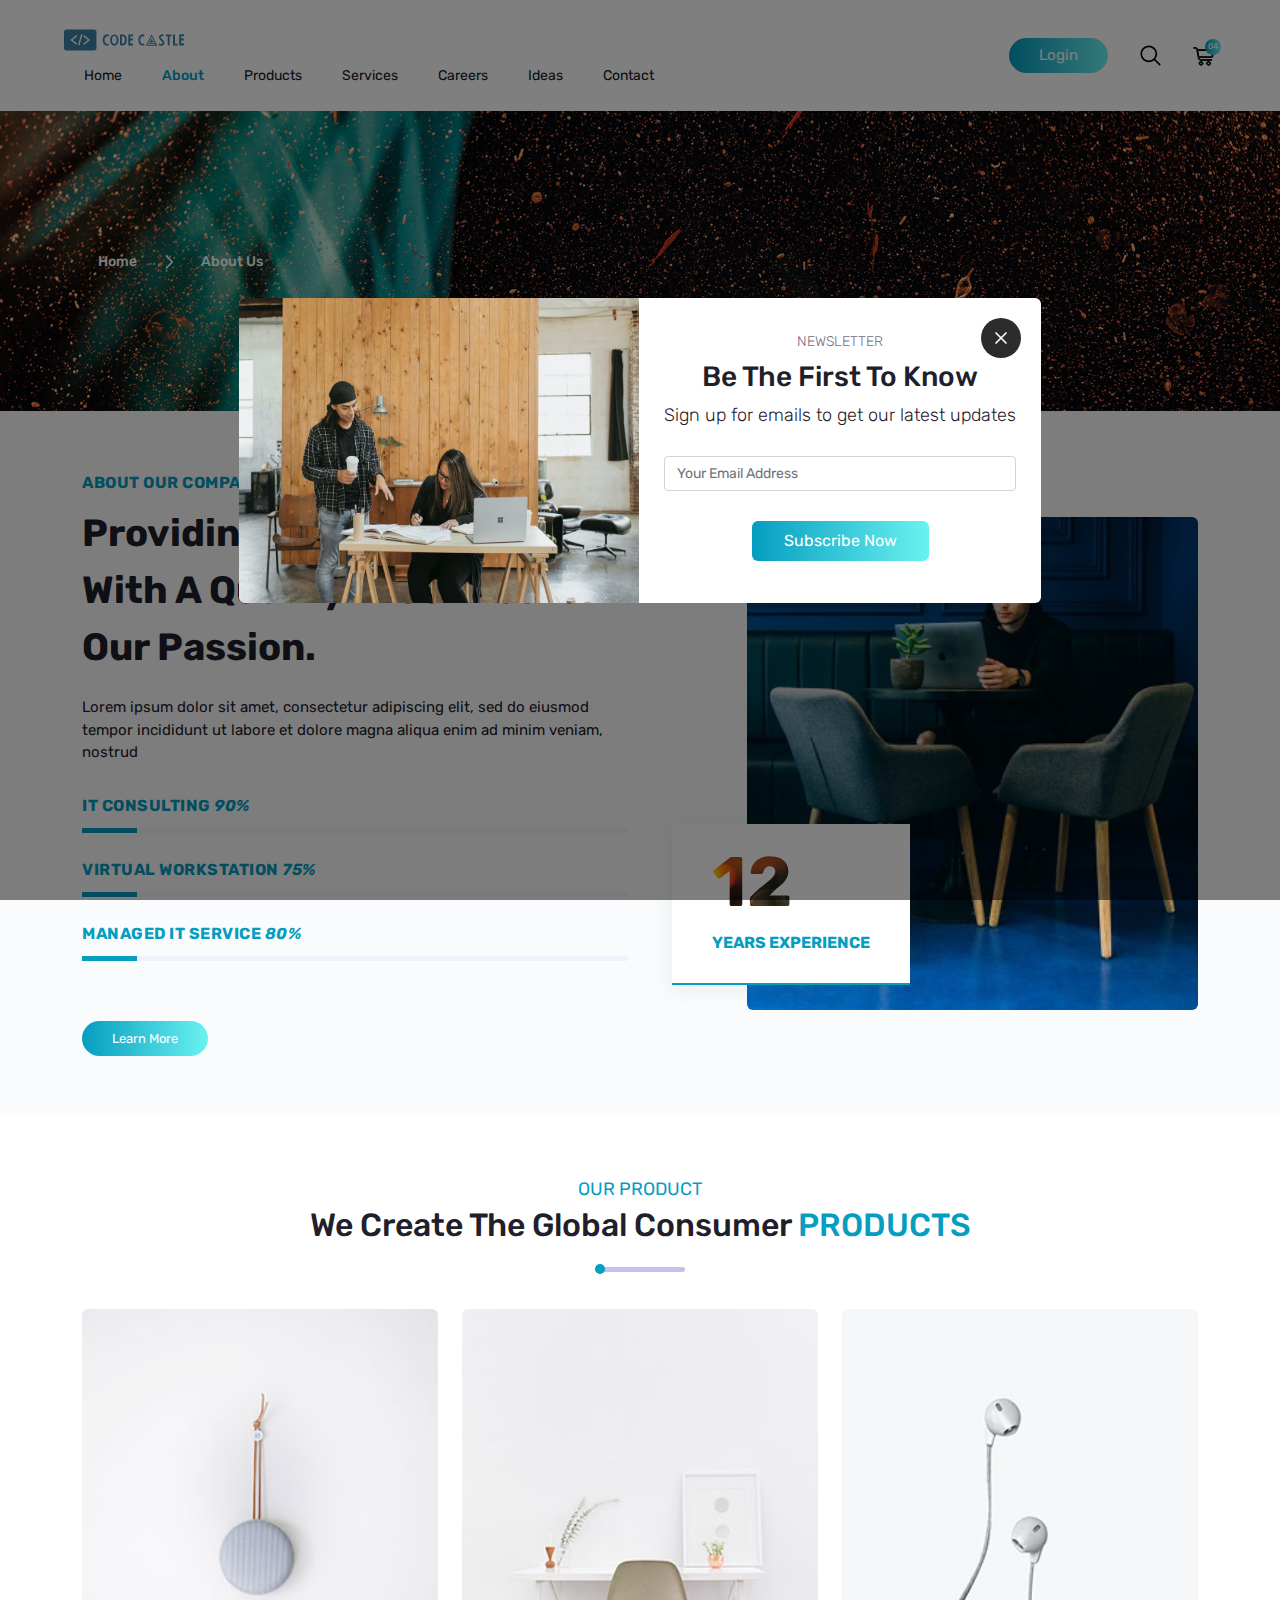
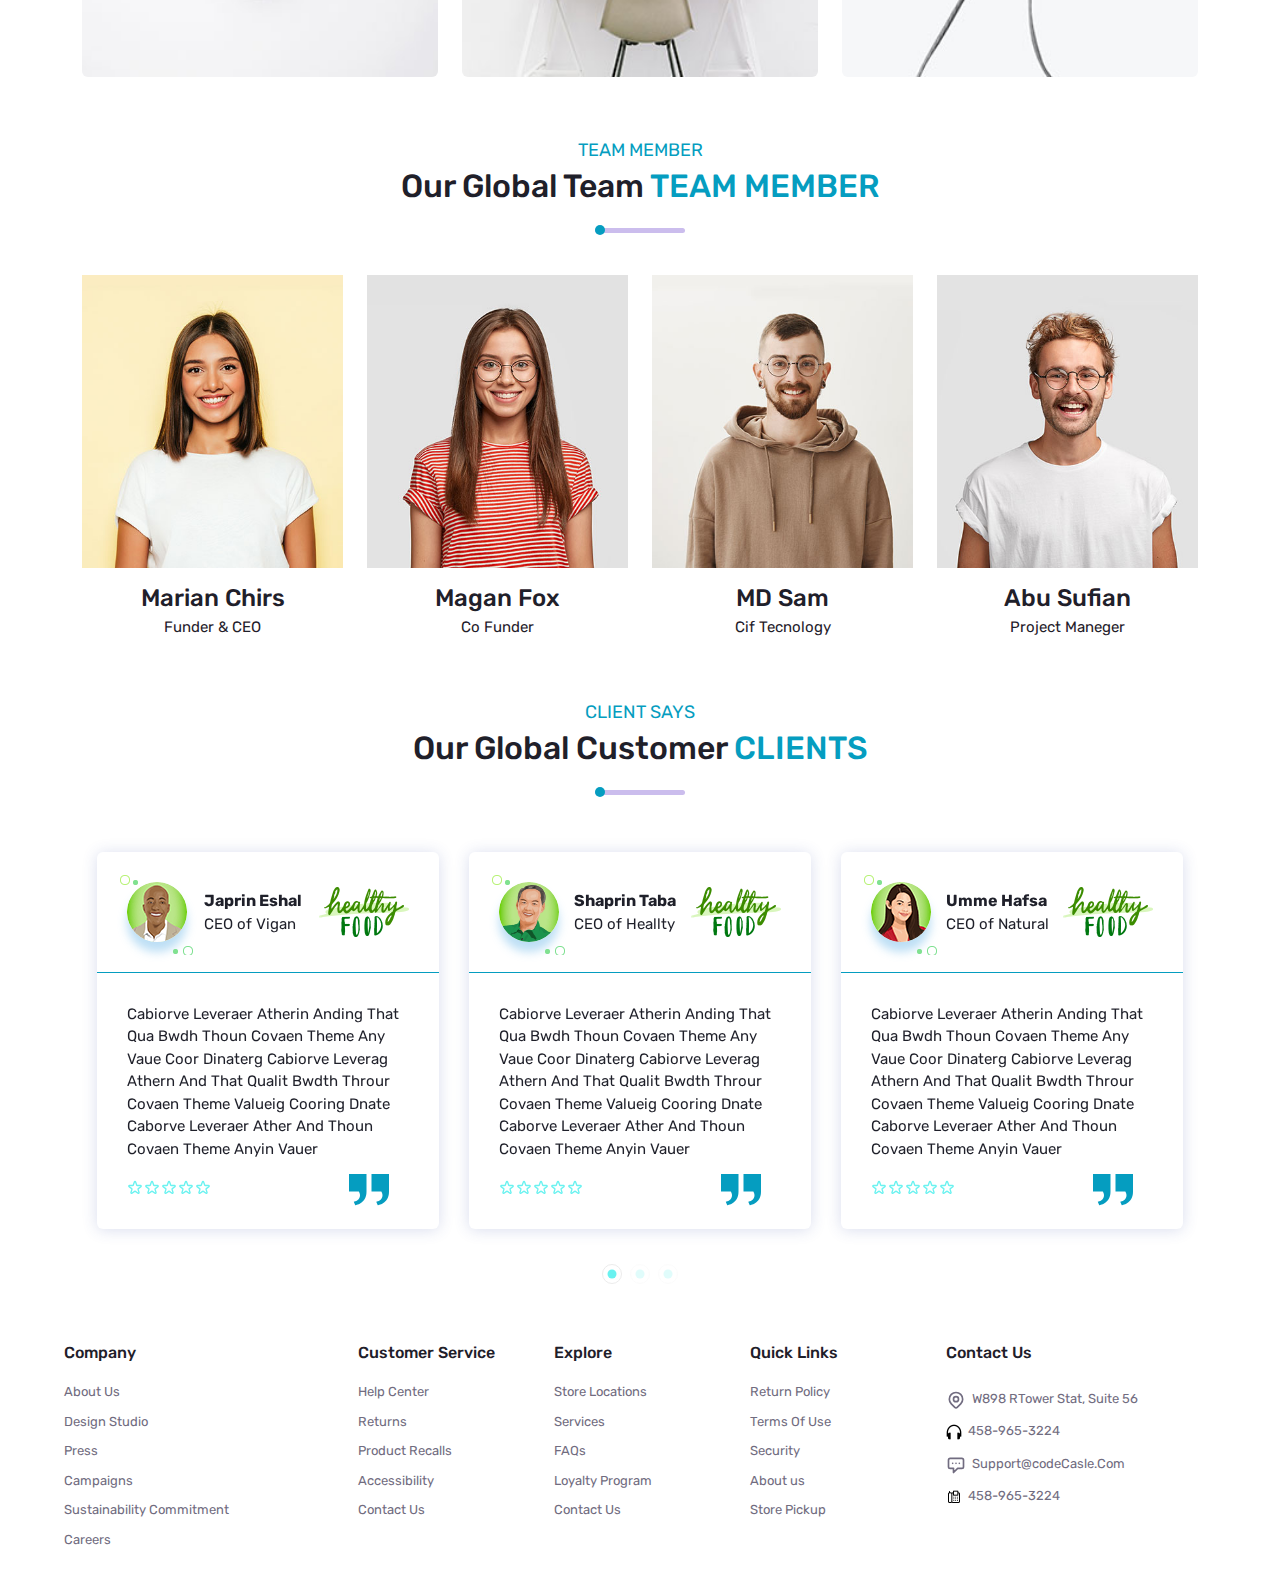
==== commit 71e9cd34: "links all pages" ====
--- a/about.html
+++ b/about.html
@@ -192,8 +192,8 @@
                   </a>
                 </div>
                 <ul class="menu-list" id="accordionExample">
-                  <li><a href="#0" class="active">Home</a></li>
-                  <li><a href="#0">About</a></li>
+                  <li><a href="index.html">Home</a></li>
+                  <li><a href="about.html" class="active">About</a></li>
                   <li class="headingOne">
                     <a
                       href="#collapseOne"
@@ -204,9 +204,9 @@
                     >
                     <div class="sub-menu">
                       <ul class="sub-list genre" id="myDIV">
-                        <li><a href="product-view.html">Product View</a></li>
+                        <li><a href="our-product.html">Product View</a></li>
                         <li>
-                          <a href="product-details.html">Product Details</a>
+                          <a href="#0">Product Details</a>
                         </li>
                         <li><a class="" href="#0">Living Room</a></li>
                         <li><a href="#0">Bedroom</a></li>
@@ -276,11 +276,11 @@
                     </div>
                   </li>
                   <li>
-                    <a href="#0">Services</a>
-                  </li>
-                  <li><a href="#0">Careers</a></li>
-                  <li><a href="#0">Ideas</a></li>
-                  <li><a href="#0">Contact</a></li>
+                    <a href="services.html">Services</a>
+                  </li>
+                  <li><a href="career.html">Careers</a></li>
+                  <li><a href="clients.html">Ideas</a></li>
+                  <li><a href="contact.html">Contact</a></li>
                 </ul>
               </div>
             </div>
@@ -392,103 +392,6 @@
                   <span></span>
                   <span></span>
                 </button>
-                <div class="movie-sidebar">
-                  <div class="sidebar-title">
-                    <h4>New Filims</h4>
-                    <button type="button" id="croseBtn">
-                      <svg
-                        fill="#000000"
-                        xmlns="http://www.w3.org/2000/svg"
-                        viewBox="0 0 50 50"
-                        width="25px"
-                        height="25px"
-                      >
-                        <path
-                          d="M 7.71875 6.28125 L 6.28125 7.71875 L 23.5625 25 L 6.28125 42.28125 L 7.71875 43.71875 L 25 26.4375 L 42.28125 43.71875 L 43.71875 42.28125 L 26.4375 25 L 43.71875 7.71875 L 42.28125 6.28125 L 25 23.5625 Z"
-                        />
-                      </svg>
-                    </button>
-                  </div>
-                  <ul class="sidebar-menulist" id="accordionExample">
-                    <li id="headingOne">
-                      <a
-                        href="#collapseOne"
-                        class="drop-item collapsed"
-                        data-bs-toggle="collapse"
-                        aria-expanded="false"
-                        aria-controls="collapseOne"
-                        >Home</a
-                      >
-                      <div
-                        id="collapseOne"
-                        class="collapse"
-                        aria-labelledby="headingOne"
-                        data-bs-parent="#accordionExample"
-                      >
-                        <ul class="submenu">
-                          <li><a href="index.html">Home</a></li>
-                          <li><a href="movie.html">Movies</a></li>
-                          <li><a href="all-movie.html">All Movies</a></li>
-                          <li><a href="profile.html">Profile</a></li>
-                          <li><a href="preference.html">Preference</a></li>
-                          <li><a href="tv-serial.html">TV Show</a></li>
-                        </ul>
-                      </div>
-                    </li>
-                    <li><a href="#0">About</a></li>
-                    <li id="headingTwo">
-                      <a
-                        href="#collapseTwo"
-                        class="drop-item collapsed"
-                        data-bs-toggle="collapse"
-                        aria-expanded="false"
-                        aria-controls="collapseTwo"
-                        >Blogs</a
-                      >
-                      <div
-                        id="collapseTwo"
-                        class="collapse"
-                        aria-labelledby="headingTwo"
-                        data-bs-parent="#accordionExample"
-                      >
-                        <ul class="submenu">
-                          <li><a href="#0">Item One</a></li>
-                          <li><a href="#0">Lord of</a></li>
-                          <li><a href="#0">Item Three</a></li>
-                          <li><a href="#0">Item Four</a></li>
-                        </ul>
-                      </div>
-                    </li>
-                    <li><a href="#0">New Filims</a></li>
-                    <li><a href="#0">Old Filims</a></li>
-                    <li id="headingThree">
-                      <a
-                        href="#collapseThree"
-                        class="drop-item collapsed"
-                        data-bs-toggle="collapse"
-                        aria-expanded="false"
-                        aria-controls="collapseThree"
-                        >Upcoming Movies</a
-                      >
-                      <div
-                        id="collapseThree"
-                        class="collapse"
-                        aria-labelledby="headingThree"
-                        data-bs-parent="#accordionExample"
-                      >
-                        <ul class="submenu">
-                          <li><a href="#0">Jhon Wick</a></li>
-                          <li><a href="#0">Return Of five</a></li>
-                          <li><a href="#0">Ded Army</a></li>
-                          <li><a href="#0">King Kong</a></li>
-                        </ul>
-                      </div>
-                    </li>
-                    <li><a href="#0">Action Movie</a></li>
-                    <li><a href="#0">Thriller Movie</a></li>
-                    <li><a href="#0">Most Evended</a></li>
-                  </ul>
-                </div>
               </div>
             </div>
             <div class="mobile-menu">
